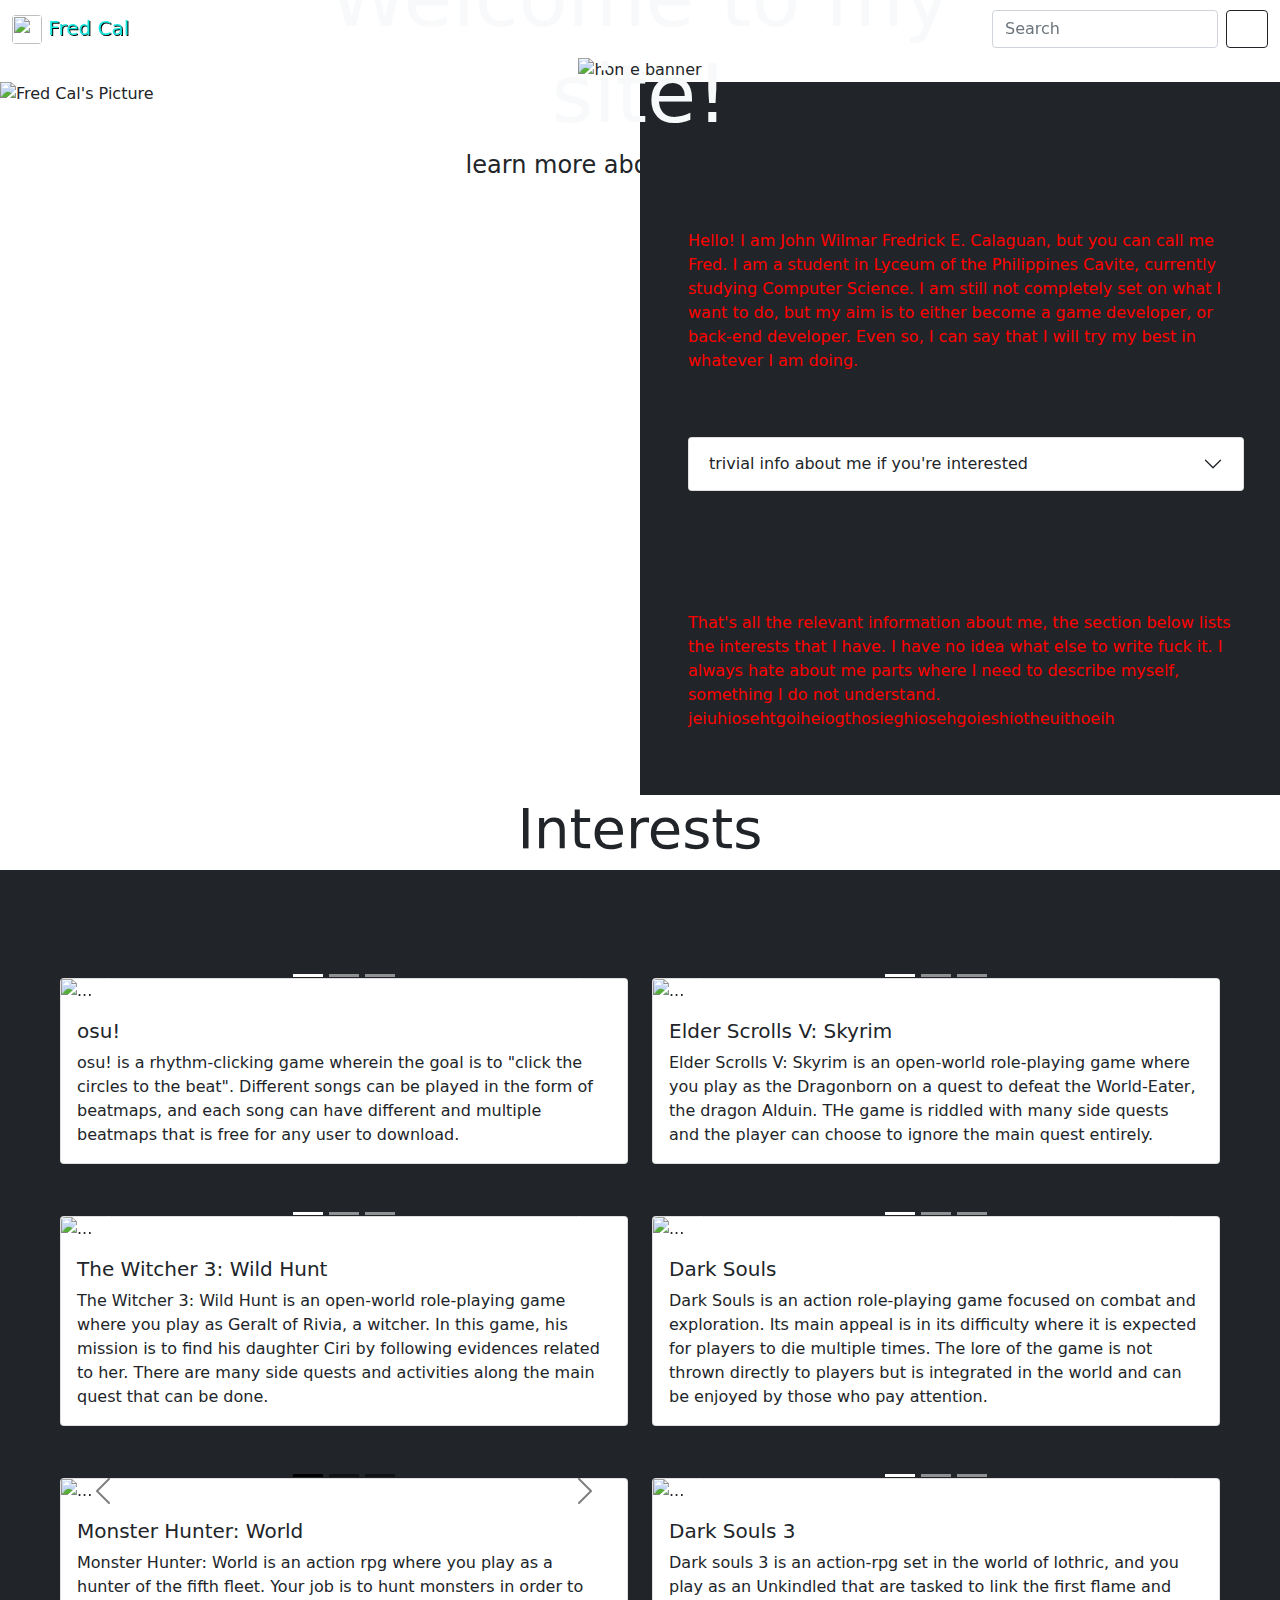
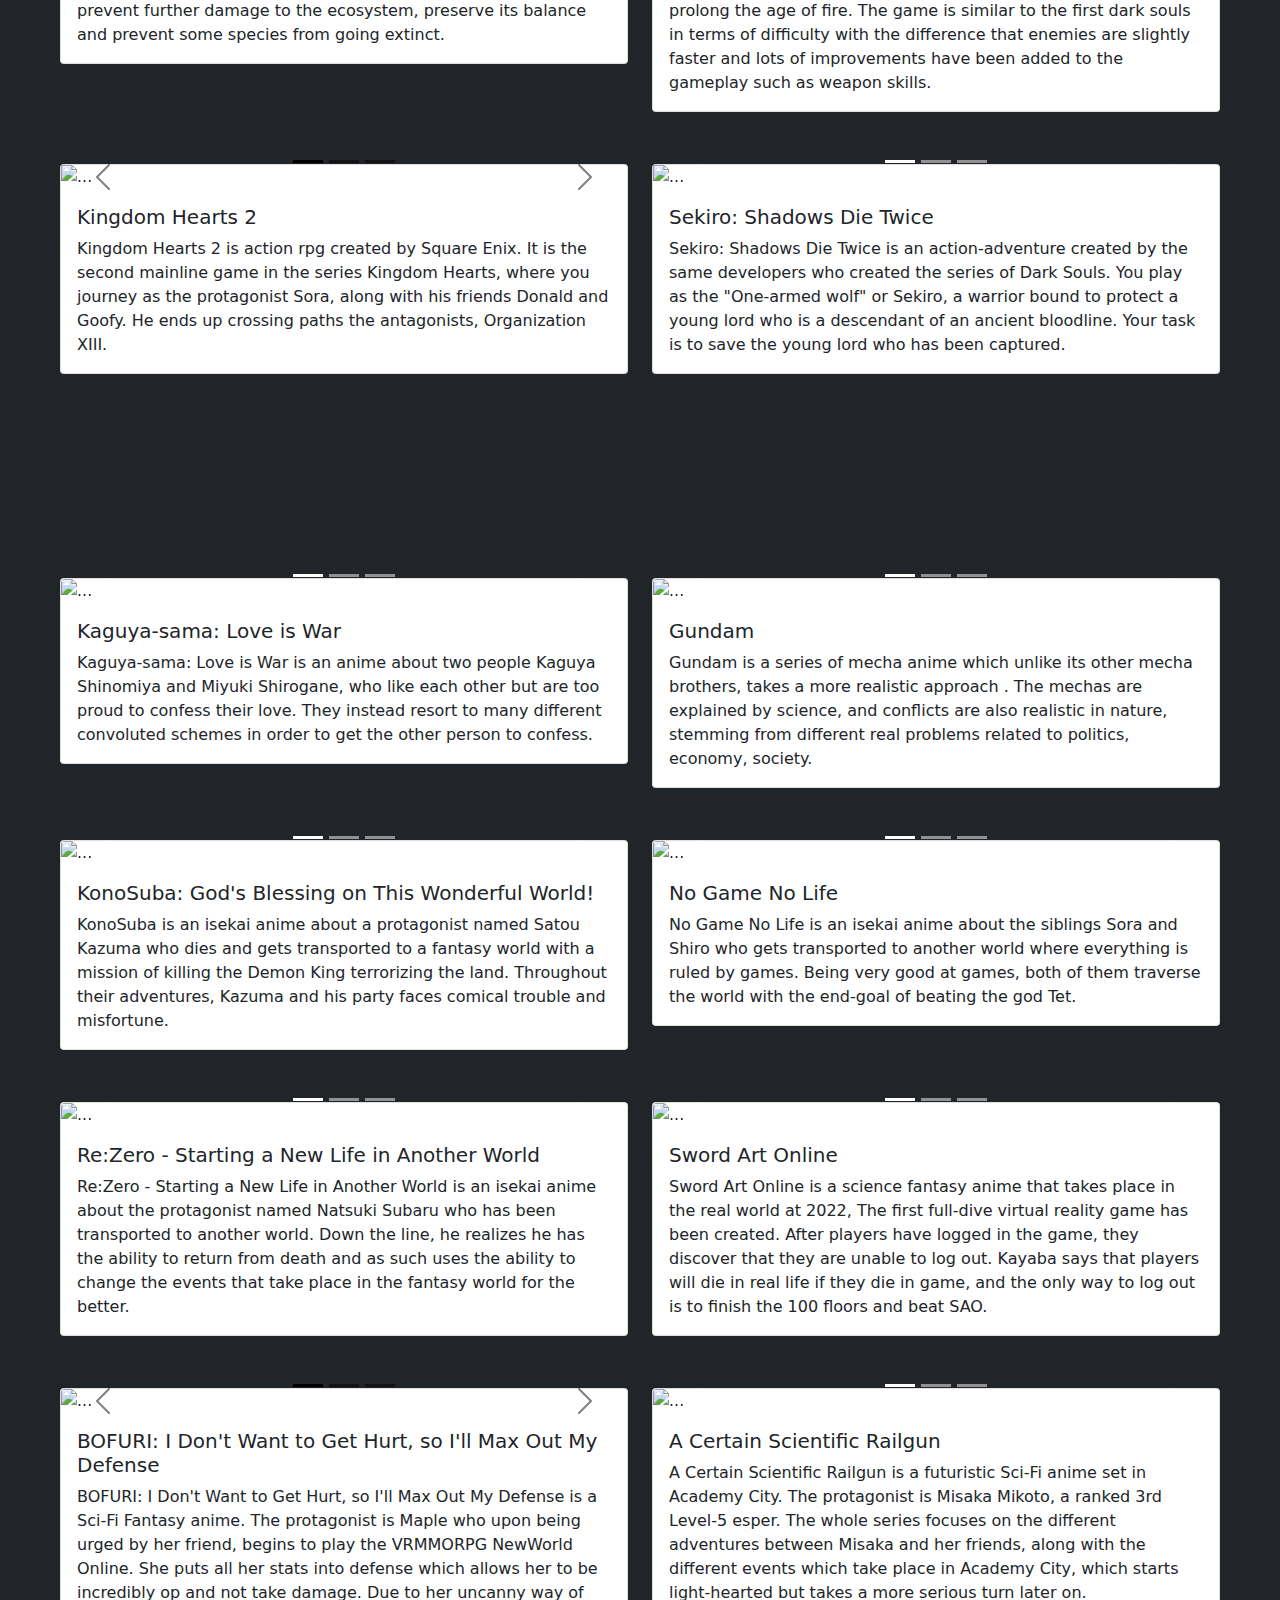
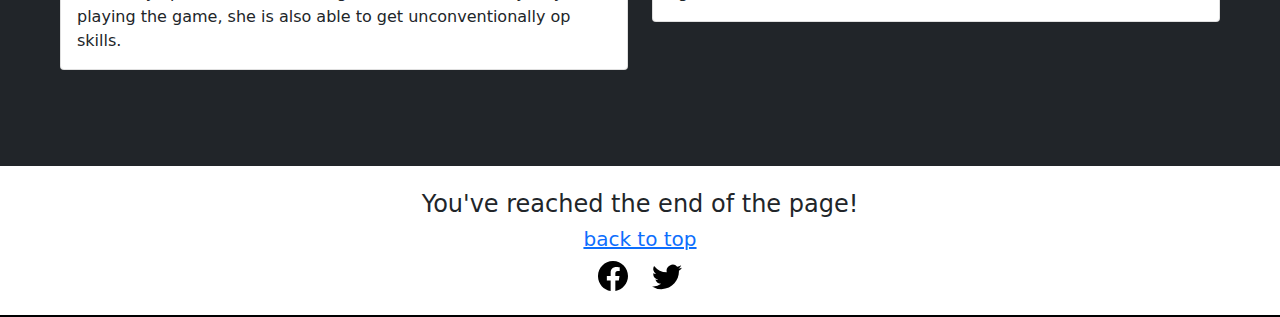
==== index.html @ 0b7a2f29 "Add files via upload" ====
<!DOCTYPE html>
<html>
	<head>
		<title>Fred Cal - My Site</title>
		<link rel="icon" href="icon/logo.png">
		
		<meta charset="UTF-8">
		<meta name="author" content="John Wilmar Fredrick E. Calaguan">
		<meta name="description" content="Fred Cal is a 2nd year student currently studying Computer Science at Lyceum of the Philippines University
		Cavite. Take a look at his website to learn more about him.">
		<meta name="viewport" content="width=device-width, initial-scale=1.0">
		<meta name="keywords" content="Fred Cal, Fred Cal LPU, Fred Cal Computer Science, Fred Cal CS, 
			Fred Cal Web Development, Fred Cal UI/UX Design, Fred Cal Website, Fred Cal Site, Fred Cal Portfolio, 
			Fred Cal Portfolio Site, Fred Cal Portfolio Website, Fred Cal ITEN01C, Fred Cal Introduction to Human Computer Interaction, 
			Fredrick Calaguan, Fredrick Calaguan LPU, Fredrick Calaguan Computer Science, Fredrick Calaguan CS, 
			Fredrick Calaguan UI/UX Design, Fredrick Calaguan Website, Fredrick Calaguan Site, Fredrick Calaguan Portfolio, 
			Fredrick Calaguan Portfolio Site, Fredrick Calaguan Portfolio Website,Fredrick Calaguan ITEN01C, 
			Fredrick Calaguan Introduction to Human Computer Interaction, Fred Cal Portfolio Project, Fredrick Calaguan Portfolio Project,
			Fred, Fred LPU, Fred Computer Science, Fred CS, Fred Web Development, Fred UI/UX Design, Fred Website, Fred Site, Fred Portfolio, 
			Fred Portfolio Site, Fred Portfolio Website, Fred ITEN01C, Fred Introductio to Human Computer Interaction">
		
		<link rel="stylesheet" href="bootstrap/css/bootstrap.css">
		<link rel="stylesheet" href="css/style.css"/>
		<script src="bootstrap/jquery-3.6.0.min.js"></script>
		<script src="bootstrap/js/bootstrap.bundle.js"></script>
		
		<script>
			$(document).on('click', 'a[href^="#"]', function (event) {
				event.preventDefault();

				$('html, body').animate({
					scrollTop: $($.attr(this, 'href')).offset().top - 100
				}, 100);
			});
		</script>
		
	</head>
	<body class="txt-light mytxt mybg">
		<a id="home"></a>
		 <nav id="navbar "class="navbar navbar-expand-lg sticky-top navbar-dark myNav">
			<div class="container-fluid">
				<a class="navbar-brand" href="index.html" style="color: #17e7df; text-shadow: 1px 1px black;">
					<img src="icon/logo.png" width="30" height="29" class="d-inline-block border-2 align-text-center rounded">
					Fred Cal
				</a>
				<button class="navbar-toggler" type="button" data-bs-toggle="collapse" data-bs-target="#navbarNav" aria-controls="navbarNav" aria-expanded="false" aria-label="Toggle navigation">
					<span class="navbar-toggler-icon"></span>
				</button>
				<div class="collapse navbar-collapse" id="navbarNav">
					<ul class="navbar-nav">
						<li class="nav-item">
							<a class="nav-link" href="#home">Home</a>
						</li>
						<li class="nav-item">
							<a class="nav-link" href="#about-me">About Me</a>
						</li>
						<li class="nav-item">
							<a class="nav-link" href="#interests">Interests</a>
						</li>
						<li class="nav-item">
							<a class="nav-link" href="form.html">Feedback</a>
						</li>
					</ul>
				</div>
				<form class="d-flex">
					<input class="form-control me-2 mytxtbox" type="search" placeholder="Search" aria-label="Search">
					<button class="btn btn-outline-dark mybtn" type="submit">
						<svg xmlns="http://www.w3.org/2000/svg" width="16" height="16" fill="white" class="bi bi-search" viewBox="0 0 16 16">
							<path d="M11.742 10.344a6.5 6.5 0 1 0-1.397 1.398h-.001c.03.04.062.078.098.115l3.85 3.85a1 1 0 0 0 1.415-1.414l-3.85-3.85a1.007 1.007 0 0 0-.115-.1zM12 6.5a5.5 5.5 0 1 1-11 0 5.5 5.5 0 0 1 11 0z"/>
						</svg>
					</button>
				</form>
			</div>
		</nav>
		<div class="container-fluid px-0 mybg">
			<div class="row text-center">
				<div class="col-12 position-relative">
					<img src="images/home-banner.jpg" class="img-fluid" alt="home banner">
					<div class="position-absolute top-50 start-50 translate-middle">
						<h1 class="display-1 text-light">Welcome to my <span class="spnStyle">site!</span></h1>
						<h4 class="txtSubtitle">learn more about yours truly.</span></h1>
					</div>
				</div>
			</div>
		</div>
		<div class="container-fluid px-0 mybg">
			<div class="row">
				<div class="col-6 pe-0">
					<img src="images/Fred-Portrait.jpg" class="img-fluid" alt="Fred Cal's Picture">
				</div>
				<div class="col-6 bg-dark">
					<div class="row">
						<div class="col-12 mybg">
							<h1 class="display-4 text-center scroll" id="about-me">About <span class="spnStyle">Me<span></h1>
						</div>
						<div class="col-12 p-5 mt-4">
							<p class="subtxt txt-justify" style="color: red;"">Hello! I am John Wilmar Fredrick E. Calaguan, but you can call me Fred. I am a student in Lyceum of the Philippines Cavite, 
								currently studying Computer Science. I am still not completely set on what I want to do, but my aim is to either become a game developer, or back-end
								developer. Even so, I can say that I will try my best in whatever I am doing.
							</p>
						</div>
						<div class="col-12 px-5 pb-5">
							<div class="accordion position-relative" id="accordionInfo">
								<div class="accordion-item myAcc">
									<h2 class="accordion-header" id="head">
										<button class="accordion-button collapsed myAccButton mybg" type="button" data-bs-toggle="collapse" data-bs-target="#collapse" aria-expanded="false" aria-controls="collapse">
											trivial info about me if you're interested
										</button>
									</h2>
									<div id="collapse" class="accordion-collapse collapse" aria-labelledby="head" data-bs-parent="#accordionInfo">
										<div class="accordion-body">
											<div class="row">
												<div class="col-6">
													<p>
													Age: 19<br>
													Birthday: April 22, 2002<br>
													Zodiac sign: Taurus<br>
													Blood type: AB<br>
													Mother: Marites E. Calaguan<br>
													Father: Wilfredo O. Calaguan<br>
													</p>
												</div>
												<div class="col-6">
													<p>
													Favorite food: Fried Rice<br>
													Favorite color: Black<br>
													Likes: gaming, eating, money<br>
													Dislikes: work<br>
													</p>
												</div>
											</div>
										</div>
									</div>
								</div>
							</div>
						</div>
						<div class="col-12 p-5 mt-4">
							<p class="subtxt txt-justify" style="color: red;">That's all the relevant information about me, the section below lists the interests that I have. I have no idea what else to write fuck it. I always hate about me parts where I need to describe myself, something I do not understand. jeiuhiosehtgoiheiogthosieghiosehgoieshiotheuithoeih
							</p>
						</div>
					</div>
				</div>
			</div>
			
		</div>	
		<div class="container-fluid mybg">
			<div class="row p-0">
				<div class="col">
					<h1 class="display-4 text-center spnStyle scroll mybg" id="interests">Interests</h1>
				</div>
			</div>
			<div class="row bg-dark p-5">
				<h1 class="display-7 spnStyle">Favorite Games:</h1>
				<div class="col-md-6 mb-5 mt-1">
					<div class="card myCardSize">
						<div id="carouselOsu" class="carousel slide" data-bs-ride="true" data-bs-interval="7000">
							<div class="carousel-indicators">
								<button type="button" data-bs-target="#carouselOsu" data-bs-slide-to="0" class="active" aria-current="true" aria-label="Slide 1"></button>
								<button type="button" data-bs-target="#carouselOsu" data-bs-slide-to="1" aria-label="Slide 2"></button>
								<button type="button" data-bs-target="#carouselOsu" data-bs-slide-to="2" aria-label="Slide 3"></button>
							</div>
							<div class="carousel-inner">
								<div class="carousel-item active">
									<img src="images/games/osu1.jpg" class="d-block w-100" alt="...">
								</div>
								<div class="carousel-item">
									<img src="images/games/osu2.jpg" class="d-block w-100" alt="...">
								</div>
								<div class="carousel-item">
									<img src="images/games/osu3.jpg" class="d-block w-100" alt="...">
								</div>
							</div>
							<button class="carousel-control-prev" type="button" data-bs-target="#carouselOsu" data-bs-slide="prev">
								<span class="carousel-control-prev-icon" aria-hidden="true"></span>
								<span class="visually-hidden">Previous</span>
							</button>
							<button class="carousel-control-next" type="button" data-bs-target="#carouselOsu" data-bs-slide="next">
								<span class="carousel-control-next-icon" aria-hidden="true"></span>
								<span class="visually-hidden">Next</span>
							</button>
						</div>
						<div class="card-body">
							<h5 class="card-title myColorText">osu!</h5>
							<p class="card-text">osu! is a rhythm-clicking game wherein the goal is to "click the circles to the beat". Different songs can be played in the form of beatmaps, and each song can have different and multiple beatmaps that is free for any user to download.</p>
						</div>
					</div>
				</div>
				<div class="col-md-6 mb-5 mt-1">
					<div class="card myCardSize">
						<div id="carouselSkyrim" class="carousel slide card-img-top" data-bs-ride="true" data-bs-interval="7000">
							<div class="carousel-indicators">
								<button type="button" data-bs-target="#carouselSkyrim" data-bs-slide-to="0" class="active" aria-current="true" aria-label="Slide 1"></button>
								<button type="button" data-bs-target="#carouselSkyrim" data-bs-slide-to="1" aria-label="Slide 2"></button>
								<button type="button" data-bs-target="#carouselSkyrim" data-bs-slide-to="2" aria-label="Slide 3"></button>
							</div>
							<div class="carousel-inner">
								<div class="carousel-item active">
									<img src="images/games/skyrim1.png" class="d-block w-100 rounded" alt="...">
								</div>
								<div class="carousel-item">
									<img src="images/games/skyrim2.png" class="d-block w-100 rounded" alt="...">
								</div>
								<div class="carousel-item">
									<img src="images/games/skyrim3.png" class="d-block w-100 rounded" alt="...">
								</div>
							</div>
							<button class="carousel-control-prev" type="button" data-bs-target="#carouselSkyrim" data-bs-slide="prev">
								<span class="carousel-control-prev-icon" aria-hidden="true"></span>
								<span class="visually-hidden">Previous</span>
							</button>
							<button class="carousel-control-next" type="button" data-bs-target="#carouselSkyrim" data-bs-slide="next">
								<span class="carousel-control-next-icon" aria-hidden="true"></span>
								<span class="visually-hidden">Next</span>
							</button>
						</div>
						<div class="card-body">
							<h5 class="card-title myColorText">Elder Scrolls V: Skyrim</h5>
							<p class="card-text">Elder Scrolls V: Skyrim is an open-world role-playing game where you play as the Dragonborn on a quest to defeat the World-Eater, the dragon Alduin. THe game is riddled with many side quests and the player can choose to ignore the main quest entirely.</p>
						</div>
					</div>
				</div>
				<div class="col-md-6 mb-5 mt-1">
					<div class="card myCardSize">
						<div id="carouselWitcher" class="carousel slide card-img-top" data-bs-ride="true" data-bs-interval="7000">
							<div class="carousel-indicators">
								<button type="button" data-bs-target="#carouselWitcher" data-bs-slide-to="0" class="active" aria-current="true" aria-label="Slide 1"></button>
								<button type="button" data-bs-target="#carouselWitcher" data-bs-slide-to="1" aria-label="Slide 2"></button>
								<button type="button" data-bs-target="#carouselWitcher" data-bs-slide-to="2" aria-label="Slide 3"></button>
							</div>
							<div class="carousel-inner">
								<div class="carousel-item active">
									<img src="images/games/witcher3a.png" class="d-block w-100 rounded" alt="...">
								</div>
								<div class="carousel-item">
									<img src="images/games/witcher3b.jpg" class="d-block w-100 rounded" alt="...">
								</div>
								<div class="carousel-item">
									<img src="images/games/witcher3c.jpg" class="d-block w-100 rounded" alt="...">
								</div>
							</div>
							<button class="carousel-control-prev" type="button" data-bs-target="#carouselWitcher" data-bs-slide="prev">
								<span class="carousel-control-prev-icon" aria-hidden="true"></span>
								<span class="visually-hidden">Previous</span>
							</button>
							<button class="carousel-control-next" type="button" data-bs-target="#carouselWitcher" data-bs-slide="next">
								<span class="carousel-control-next-icon" aria-hidden="true"></span>
								<span class="visually-hidden">Next</span>
							</button>
						</div>
						<div class="card-body">
							<h5 class="card-title myColorText">The Witcher 3: Wild Hunt</h5>
							<p class="card-text">The Witcher 3: Wild Hunt is an open-world role-playing game where you play as Geralt of Rivia, a witcher. In this game, his mission is to find his daughter Ciri by following evidences related to her. There are many side quests and activities along the main quest that can be done.</p>
						</div>
					</div>
				</div>
				<div class="col-md-6 mb-5 mt-1">
					<div class="card myCardSize">
						<div id="carouselSouls" class="carousel slide card-img-top" data-bs-ride="true" data-bs-interval="7000">
							<div class="carousel-indicators">
								<button type="button" data-bs-target="#carouselSouls" data-bs-slide-to="0" class="active" aria-current="true" aria-label="Slide 1"></button>
								<button type="button" data-bs-target="#carouselSouls" data-bs-slide-to="1" aria-label="Slide 2"></button>
								<button type="button" data-bs-target="#carouselSouls" data-bs-slide-to="2" aria-label="Slide 3"></button>
							</div>
							<div class="carousel-inner">
								<div class="carousel-item active">
									<img src="images/games/souls1.jpg" class="d-block w-100 rounded" alt="...">
								</div>
								<div class="carousel-item">
									<img src="images/games/souls2.jpg" class="d-block w-100 rounded" alt="...">
								</div>
								<div class="carousel-item">
									<img src="images/games/souls3.jpg" class="d-block w-100 rounded" alt="...">
								</div>
							</div>
							<button class="carousel-control-prev" type="button" data-bs-target="#carouselSouls" data-bs-slide="prev">
								<span class="carousel-control-prev-icon" aria-hidden="true"></span>
								<span class="visually-hidden">Previous</span>
							</button>
							<button class="carousel-control-next" type="button" data-bs-target="#carouselSouls" data-bs-slide="next">
								<span class="carousel-control-next-icon" aria-hidden="true"></span>
								<span class="visually-hidden">Next</span>
							</button>
						</div>
						<div class="card-body">
							<h5 class="card-title myColorText">Dark Souls</h5>
							<p class="card-text">Dark Souls is an action role-playing game focused on combat and exploration. Its main appeal is in its difficulty where it is expected for players to die multiple times. The lore of the game is not thrown directly to players but is integrated in the world and can be enjoyed by those who pay attention.</p>
						</div>
					</div>
				</div>
				<div class="col-md-6 mb-5 mt-1">
					<div class="card myCardSize">
						<div id="carouselmhw" class="carousel carousel-dark slide card-img-top" data-bs-ride="true" data-bs-interval="7000">
							<div class="carousel-indicators">
								<button type="button" data-bs-target="#carouselmhw" data-bs-slide-to="0" class="active" aria-current="true" aria-label="Slide 1"></button>
								<button type="button" data-bs-target="#carouselmhw" data-bs-slide-to="1" aria-label="Slide 2"></button>
								<button type="button" data-bs-target="#carouselmhw" data-bs-slide-to="2" aria-label="Slide 3"></button>
							</div>
							<div class="carousel-inner">
								<div class="carousel-item active">
									<img src="images/games/mhw1.jpg" class="d-block w-100" alt="...">
								</div>
								<div class="carousel-item">
									<img src="images/games/mhw2.jpg" class="d-block w-100" alt="...">
								</div>
								<div class="carousel-item">
									<img src="images/games/mhw3.jpg" class="d-block w-100" alt="...">
								</div>
							</div>
							<button class="carousel-control-prev" type="button" data-bs-target="#carouselmhw" data-bs-slide="prev">
								<span class="carousel-control-prev-icon" aria-hidden="true"></span>
								<span class="visually-hidden">Previous</span>
							</button>
							<button class="carousel-control-next" type="button" data-bs-target="#carouselmhw" data-bs-slide="next">
								<span class="carousel-control-next-icon" aria-hidden="true"></span>
								<span class="visually-hidden">Next</span>
							</button>
						</div>
						<div class="card-body">
							<h5 class="card-title myColorText">Monster Hunter: World</h5>
							<p class="card-text">Monster Hunter: World is an action rpg where you play as a hunter of the fifth fleet. Your job is to hunt monsters in order to prevent further damage to the ecosystem, preserve its balance and prevent some species from going extinct.</p>
						</div>
					</div>
				</div>
				<div class="col-md-6 mb-5 mt-1">
					<div class="card myCardSize">
						<div id="carouselds3" class="carousel slide card-img-top" data-bs-ride="true" data-bs-interval="7000">
							<div class="carousel-indicators">
								<button type="button" data-bs-target="#carouselds3" data-bs-slide-to="0" class="active" aria-current="true" aria-label="Slide 1"></button>
								<button type="button" data-bs-target="#carouselds3" data-bs-slide-to="1" aria-label="Slide 2"></button>
								<button type="button" data-bs-target="#carouselds3" data-bs-slide-to="2" aria-label="Slide 3"></button>
							</div>
							<div class="carousel-inner">
								<div class="carousel-item active">
									<img src="images/games/ds3a.jpg" class="d-block w-100" alt="...">
								</div>
								<div class="carousel-item">
									<img src="images/games/ds3b.jpg" class="d-block w-100" alt="...">
								</div>
								<div class="carousel-item">
									<img src="images/games/ds3c.png" class="d-block w-100" alt="...">
								</div>
							</div>
							<button class="carousel-control-prev" type="button" data-bs-target="#carouselds3" data-bs-slide="prev">
								<span class="carousel-control-prev-icon" aria-hidden="true"></span>
								<span class="visually-hidden">Previous</span>
							</button>
							<button class="carousel-control-next" type="button" data-bs-target="#carouselds3" data-bs-slide="next">
								<span class="carousel-control-next-icon" aria-hidden="true"></span>
								<span class="visually-hidden">Next</span>
							</button>
						</div>
						<div class="card-body">
							<h5 class="card-title myColorText">Dark Souls 3</h5>
							<p class="card-text">Dark souls 3 is an action-rpg set in the world of lothric, and you play as an Unkindled that are tasked to link the first flame and prolong the age of fire. The game is similar to the first dark souls in terms of difficulty with the difference that enemies are slightly faster and lots of improvements have been added to the gameplay such as weapon skills.</p>
						</div>
					</div>
				</div>
				<div class="col-md-6 mb-5 mt-1">
					<div class="card myCardSize">
						<div id="carouselkh2" class="carousel carousel-dark slide card-img-top" data-bs-ride="true" data-bs-interval="7000">
							<div class="carousel-indicators">
								<button type="button" data-bs-target="#carouselkh2" data-bs-slide-to="0" class="active" aria-current="true" aria-label="Slide 1"></button>
								<button type="button" data-bs-target="#carouselkh2" data-bs-slide-to="1" aria-label="Slide 2"></button>
								<button type="button" data-bs-target="#carouselkh2" data-bs-slide-to="2" aria-label="Slide 3"></button>
							</div>
							<div class="carousel-inner">
								<div class="carousel-item active">
									<img src="images/games/kh2a.jpg" class="d-block w-100" alt="...">
								</div>
								<div class="carousel-item">
									<img src="images/games/kh2b.jpg" class="d-block w-100" alt="...">
								</div>
								<div class="carousel-item">
									<img src="images/games/kh2c.jpg" class="d-block w-100" alt="...">
								</div>
							</div>
							<button class="carousel-control-prev" type="button" data-bs-target="#carouselkh2" data-bs-slide="prev">
								<span class="carousel-control-prev-icon" aria-hidden="true"></span>
								<span class="visually-hidden">Previous</span>
							</button>
							<button class="carousel-control-next" type="button" data-bs-target="#carouselkh2" data-bs-slide="next">
								<span class="carousel-control-next-icon" aria-hidden="true"></span>
								<span class="visually-hidden">Next</span>
							</button>
						</div>
						<div class="card-body">
							<h5 class="card-title myColorText">Kingdom Hearts 2</h5>
							<p class="card-text">Kingdom Hearts 2 is action rpg created by Square Enix. It is the second mainline game in the series Kingdom Hearts, where you journey as the protagonist Sora, along with his friends Donald and Goofy. He ends up crossing paths the antagonists, Organization XIII.</p>
						</div>
					</div>
				</div>
				<div class="col-md-6 mb-5 mt-1">
					<div class="card myCardSize">
						<div id="carouselsekiro" class="carousel slide card-img-top" data-bs-ride="true" data-bs-interval="7000">
							<div class="carousel-indicators">
								<button type="button" data-bs-target="#carouselsekiro" data-bs-slide-to="0" class="active" aria-current="true" aria-label="Slide 1"></button>
								<button type="button" data-bs-target="#carouselsekiro" data-bs-slide-to="1" aria-label="Slide 2"></button>
								<button type="button" data-bs-target="#carouselsekiro" data-bs-slide-to="2" aria-label="Slide 3"></button>
							</div>
							<div class="carousel-inner">
								<div class="carousel-item active">
									<img src="images/games/sekiro1.jpg" class="d-block w-100" alt="...">
								</div>
								<div class="carousel-item">
									<img src="images/games/sekiro2.jpg" class="d-block w-100" alt="...">
								</div>
								<div class="carousel-item">
									<img src="images/games/sekiro3.jpg" class="d-block w-100" alt="...">
								</div>
							</div>
							<button class="carousel-control-prev" type="button" data-bs-target="#carouselsekiro" data-bs-slide="prev">
								<span class="carousel-control-prev-icon" aria-hidden="true"></span>
								<span class="visually-hidden">Previous</span>
							</button>
							<button class="carousel-control-next" type="button" data-bs-target="#carouselsekiro" data-bs-slide="next">
								<span class="carousel-control-next-icon" aria-hidden="true"></span>
								<span class="visually-hidden">Next</span>
							</button>
						</div>
						<div class="card-body">
							<h5 class="card-title myColorText">Sekiro: Shadows Die Twice</h5>
							<p class="card-text">Sekiro: Shadows Die Twice is an action-adventure created by the same developers who created the series of Dark Souls. You play as the "One-armed wolf" or Sekiro, a warrior bound to protect a young lord who is a descendant of an ancient bloodline. Your task is to save the young lord who has been captured.</p>
						</div>
					</div>
				</div>
			</div>
			
			<div class="row bg-dark p-5">
				<h1 class="display-7 spnStyle">Favorite Anime:</h1>
				<div class="col-md-6 mb-5 mt-1">
					<div class="card myCardSize">
						<div id="carouselKaguya" class="carousel slide card-img-top" data-bs-ride="true" data-bs-interval="7000">
							<div class="carousel-indicators">
								<button type="button" data-bs-target="#carouselKaguya" data-bs-slide-to="0" class="active" aria-current="true" aria-label="Slide 1"></button>
								<button type="button" data-bs-target="#carouselKaguya" data-bs-slide-to="1" aria-label="Slide 2"></button>
								<button type="button" data-bs-target="#carouselKaguya" data-bs-slide-to="2" aria-label="Slide 3"></button>
							</div>
							<div class="carousel-inner">
								<div class="carousel-item active">
									<img src="images/anime/kaguya1.5.png" class="d-block w-100 rounded" alt="...">
								</div>
								<div class="carousel-item">
									<img src="images/anime/kaguya2.png" class="d-block w-100 rounded" alt="...">
								</div>
								<div class="carousel-item">
									<img src="images/anime/kaguya3.png" class="d-block w-100 rounded" alt="...">
								</div>
							</div>
							<button class="carousel-control-prev" type="button" data-bs-target="#carouselKaguya" data-bs-slide="prev">
								<span class="carousel-control-prev-icon" aria-hidden="true"></span>
								<span class="visually-hidden">Previous</span>
							</button>
							<button class="carousel-control-next" type="button" data-bs-target="#carouselKaguya" data-bs-slide="next">
								<span class="carousel-control-next-icon" aria-hidden="true"></span>
								<span class="visually-hidden">Next</span>
							</button>
						</div>
						<div class="card-body">
							<h5 class="card-title myColorText">Kaguya-sama: Love is War</h5>
							<p class="card-text">Kaguya-sama: Love is War is an anime about two people Kaguya Shinomiya and Miyuki Shirogane, who like each other but are too proud to confess their love. They instead resort to many different convoluted schemes in order to get the other person to confess.</p>
						</div>
					</div>
				</div>
				<div class="col-md-6 mb-5 mt-1">
					<div class="card myCardSize">
						<div id="carouselGundam" class="carousel slide card-img-top" data-bs-ride="true" data-bs-interval="7000">
							<div class="carousel-indicators">
								<button type="button" data-bs-target="#carouselGundam" data-bs-slide-to="0" class="active" aria-current="true" aria-label="Slide 1"></button>
								<button type="button" data-bs-target="#carouselGundam" data-bs-slide-to="1" aria-label="Slide 2"></button>
								<button type="button" data-bs-target="#carouselGundam" data-bs-slide-to="2" aria-label="Slide 3"></button>
							</div>
							<div class="carousel-inner">
								<div class="carousel-item active">
									<img src="images/anime/gundam1.jpg" class="d-block w-100 rounded" alt="...">
								</div>
								<div class="carousel-item">
									<img src="images/anime/gundam2.jpg" class="d-block w-100 rounded" alt="...">
								</div>
								<div class="carousel-item">
									<img src="images/anime/gundam3.jpg" class="d-block w-100 rounded" alt="...">
								</div>
							</div>
							<button class="carousel-control-prev" type="button" data-bs-target="#carouselGundam" data-bs-slide="prev">
								<span class="carousel-control-prev-icon" aria-hidden="true"></span>
								<span class="visually-hidden">Previous</span>
							</button>
							<button class="carousel-control-next" type="button" data-bs-target="#carouselGundam" data-bs-slide="next">
								<span class="carousel-control-next-icon" aria-hidden="true"></span>
								<span class="visually-hidden">Next</span>
							</button>
						</div>
						<div class="card-body">
							<h5 class="card-title myColorText">Gundam</h5>
							<p class="card-text">Gundam is a series of mecha anime which unlike its other mecha brothers, takes a more realistic approach . The mechas are explained by science, and conflicts are also realistic in nature, stemming from different real problems related to politics, economy, society.</p>
						</div>
					</div>
				</div>
				<div class="col-md-6 mb-5 mt-1">
					<div class="card myCardSize">
						<div id="carouselKonosuba" class="carousel slide card-img-top" data-bs-ride="true" data-bs-interval="7000">
							<div class="carousel-indicators">
								<button type="button" data-bs-target="#carouselKonosuba" data-bs-slide-to="0" class="active" aria-current="true" aria-label="Slide 1"></button>
								<button type="button" data-bs-target="#carouselKonosuba" data-bs-slide-to="1" aria-label="Slide 2"></button>
								<button type="button" data-bs-target="#carouselKonosuba" data-bs-slide-to="2" aria-label="Slide 3"></button>
							</div>
							<div class="carousel-inner">
								<div class="carousel-item active">
									<img src="images/anime/konosuba1.jpg" class="d-block w-100 rounded" alt="...">
								</div>
								<div class="carousel-item">
									<img src="images/anime/konosuba2.jpg" class="d-block w-100 rounded" alt="...">
								</div>
								<div class="carousel-item">
									<img src="images/anime/konosuba3.jpg" class="d-block w-100 rounded" alt="...">
								</div>
							</div>
							<button class="carousel-control-prev" type="button" data-bs-target="#carouselKonosuba" data-bs-slide="prev">
								<span class="carousel-control-prev-icon" aria-hidden="true"></span>
								<span class="visually-hidden">Previous</span>
							</button>
							<button class="carousel-control-next" type="button" data-bs-target="#carouselKonosuba" data-bs-slide="next">
								<span class="carousel-control-next-icon" aria-hidden="true"></span>
								<span class="visually-hidden">Next</span>
							</button>
						</div>
						<div class="card-body">
							<h5 class="card-title myColorText">KonoSuba: God's Blessing on This Wonderful World!</h5>
							<p class="card-text">KonoSuba is an isekai anime about a protagonist named Satou Kazuma who dies and gets transported to a fantasy world with a mission of killing the Demon King terrorizing the land. Throughout their adventures, Kazuma and his party faces comical trouble and misfortune.</p>
						</div>
					</div>
				</div>
				<div class="col-md-6 mb-5 mt-1">
					<div class="card myCardSize">
						<div id="carouselngnl" class="carousel slide card-img-top" data-bs-ride="true" data-bs-interval="7000">
							<div class="carousel-indicators">
								<button type="button" data-bs-target="#carouselngnl" data-bs-slide-to="0" class="active" aria-current="true" aria-label="Slide 1"></button>
								<button type="button" data-bs-target="#carouselngnl" data-bs-slide-to="1" aria-label="Slide 2"></button>
								<button type="button" data-bs-target="#carouselngnl" data-bs-slide-to="2" aria-label="Slide 3"></button>
							</div>
							<div class="carousel-inner">
								<div class="carousel-item active">
									<img src="images/anime/ngnl1.jpg" class="d-block w-100 rounded" alt="...">
								</div>
								<div class="carousel-item">
									<img src="images/anime/ngnl2.jpg" class="d-block w-100 rounded" alt="...">
								</div>
								<div class="carousel-item">
									<img src="images/anime/ngnl3.png" class="d-block w-100 rounded" alt="...">
								</div>
							</div>
							<button class="carousel-control-prev" type="button" data-bs-target="#carouselngnl" data-bs-slide="prev">
								<span class="carousel-control-prev-icon" aria-hidden="true"></span>
								<span class="visually-hidden">Previous</span>
							</button>
							<button class="carousel-control-next" type="button" data-bs-target="#carouselngnl" data-bs-slide="next">
								<span class="carousel-control-next-icon" aria-hidden="true"></span>
								<span class="visually-hidden">Next</span>
							</button>
						</div>
						<div class="card-body">
							<h5 class="card-title myColorText">No Game No Life</h5>
							<p class="card-text">No Game No Life is an isekai anime about the siblings Sora and Shiro who gets transported to another world where everything is ruled by games. Being very good at games, both of them traverse the world with the end-goal of beating the god Tet.</p>
						</div>
					</div>
				</div>
				<div class="col-md-6 mb-5 mt-1">
					<div class="card myCardSize">
						<div id="carouselrezero" class="carousel slide card-img-top" data-bs-ride="true" data-bs-interval="7000">
							<div class="carousel-indicators">
								<button type="button" data-bs-target="#carouselrezero" data-bs-slide-to="0" class="active" aria-current="true" aria-label="Slide 1"></button>
								<button type="button" data-bs-target="#carouselrezero" data-bs-slide-to="1" aria-label="Slide 2"></button>
								<button type="button" data-bs-target="#carouselrezero" data-bs-slide-to="2" aria-label="Slide 3"></button>
							</div>
							<div class="carousel-inner">
								<div class="carousel-item active">
									<img src="images/anime/rezero1.jpg" class="d-block w-100 rounded" alt="...">
								</div>
								<div class="carousel-item">
									<img src="images/anime/rezero2.jpg" class="d-block w-100 rounded" alt="...">
								</div>
								<div class="carousel-item">
									<img src="images/anime/rezero3.jpg" class="d-block w-100 rounded" alt="...">
								</div>
							</div>
							<button class="carousel-control-prev" type="button" data-bs-target="#carouselrezero" data-bs-slide="prev">
								<span class="carousel-control-prev-icon" aria-hidden="true"></span>
								<span class="visually-hidden">Previous</span>
							</button>
							<button class="carousel-control-next" type="button" data-bs-target="#carouselrezero" data-bs-slide="next">
								<span class="carousel-control-next-icon" aria-hidden="true"></span>
								<span class="visually-hidden">Next</span>
							</button>
						</div>
						<div class="card-body">
							<h5 class="card-title myColorText">Re:Zero - Starting a New Life in Another World</h5>
							<p class="card-text">Re:Zero - Starting a New Life in Another World is an isekai anime about the protagonist named Natsuki Subaru who has been transported to another world. Down the line, he realizes he has the ability to return from death and as such uses the ability to change the events that take place in the fantasy world for the better.</p>
						</div>
					</div>
				</div>
				<div class="col-md-6 mb-5 mt-1">
					<div class="card myCardSize">
						<div id="carouselsao" class="carousel slide card-img-top" data-bs-ride="true" data-bs-interval="7000">
							<div class="carousel-indicators">
								<button type="button" data-bs-target="#carouselsao" data-bs-slide-to="0" class="active" aria-current="true" aria-label="Slide 1"></button>
								<button type="button" data-bs-target="#carouselsao" data-bs-slide-to="1" aria-label="Slide 2"></button>
								<button type="button" data-bs-target="#carouselsao" data-bs-slide-to="2" aria-label="Slide 3"></button>
							</div>
							<div class="carousel-inner">
								<div class="carousel-item active">
									<img src="images/anime/sao1.jpg" class="d-block w-100 rounded" alt="...">
								</div>
								<div class="carousel-item">
									<img src="images/anime/sao2.jpg" class="d-block w-100 rounded" alt="...">
								</div>
								<div class="carousel-item">
									<img src="images/anime/sao3.jpg" class="d-block w-100 rounded" alt="...">
								</div>
							</div>
							<button class="carousel-control-prev" type="button" data-bs-target="#carouselsao" data-bs-slide="prev">
								<span class="carousel-control-prev-icon" aria-hidden="true"></span>
								<span class="visually-hidden">Previous</span>
							</button>
							<button class="carousel-control-next" type="button" data-bs-target="#carouselsao" data-bs-slide="next">
								<span class="carousel-control-next-icon" aria-hidden="true"></span>
								<span class="visually-hidden">Next</span>
							</button>
						</div>
						<div class="card-body">
							<h5 class="card-title myColorText">Sword Art Online</h5>
							<p class="card-text">Sword Art Online is a science fantasy anime that takes place in the real world at 2022, The first full-dive virtual reality game has been created. After players have logged in the game, they discover that they are unable to log out. Kayaba says that players will die in real life if they die in game, and the only way to log out is to finish the 100 floors and beat SAO.</p>
						</div>
					</div>
				</div>
				<div class="col-md-6 mb-5 mt-1">
					<div class="card myCardSize">
						<div id="carouselbofuri" class="carousel carousel-dark slide card-img-top" data-bs-ride="true" data-bs-interval="7000">
							<div class="carousel-indicators">
								<button type="button" data-bs-target="#carouselbofuri" data-bs-slide-to="0" class="active" aria-current="true" aria-label="Slide 1"></button>
								<button type="button" data-bs-target="#carouselbofuri" data-bs-slide-to="1" aria-label="Slide 2"></button>
								<button type="button" data-bs-target="#carouselbofuri" data-bs-slide-to="2" aria-label="Slide 3"></button>
							</div>
							<div class="carousel-inner">
								<div class="carousel-item active">
									<img src="images/anime/bofuri1.jpg" class="d-block w-100 rounded" alt="...">
								</div>
								<div class="carousel-item">
									<img src="images/anime/bofuri2.png" class="d-block w-100 rounded" alt="...">
								</div>
								<div class="carousel-item">
									<img src="images/anime/bofuri3.png" class="d-block w-100 rounded" alt="...">
								</div>
							</div>
							<button class="carousel-control-prev" type="button" data-bs-target="#carouselbofuri" data-bs-slide="prev">
								<span class="carousel-control-prev-icon" aria-hidden="true"></span>
								<span class="visually-hidden">Previous</span>
							</button>
							<button class="carousel-control-next" type="button" data-bs-target="#carouselbofuri" data-bs-slide="next">
								<span class="carousel-control-next-icon" aria-hidden="true"></span>
								<span class="visually-hidden">Next</span>
							</button>
						</div>
						<div class="card-body">
							<h5 class="card-title myColorText">BOFURI: I Don't Want to Get Hurt, so I'll Max Out My Defense</h5>
							<p class="card-text">BOFURI: I Don't Want to Get Hurt, so I'll Max Out My Defense is a Sci-Fi Fantasy anime. The protagonist is Maple who upon being urged by her friend, begins to play the VRMMORPG NewWorld Online. She puts all her stats into defense which allows her to be incredibly op and not take damage. Due to her uncanny way of playing the game, she is also able to get unconventionally op skills.</p>
						</div>
					</div>
				</div>
				<div class="col-md-6 mb-5 mt-1">
					<div class="card myCardSize">
						<div id="carouselrailgun" class="carousel slide card-img-top" data-bs-ride="true" data-bs-interval="7000">
							<div class="carousel-indicators">
								<button type="button" data-bs-target="#carouselrailgun" data-bs-slide-to="0" class="active" aria-current="true" aria-label="Slide 1"></button>
								<button type="button" data-bs-target="#carouselrailgun" data-bs-slide-to="1" aria-label="Slide 2"></button>
								<button type="button" data-bs-target="#carouselrailgun" data-bs-slide-to="2" aria-label="Slide 3"></button>
							</div>
							<div class="carousel-inner">
								<div class="carousel-item active">
									<img src="images/anime/railgun1.png" class="d-block w-100 rounded" alt="...">
								</div>
								<div class="carousel-item">
									<img src="images/anime/railgun2.png" class="d-block w-100 rounded" alt="...">
								</div>
								<div class="carousel-item">
									<img src="images/anime/railgun3.jpg" class="d-block w-100 rounded" alt="...">
								</div>
							</div>
							<button class="carousel-control-prev" type="button" data-bs-target="#carouselrailgun" data-bs-slide="prev">
								<span class="carousel-control-prev-icon" aria-hidden="true"></span>
								<span class="visually-hidden">Previous</span>
							</button>
							<button class="carousel-control-next" type="button" data-bs-target="#carouselrailgun" data-bs-slide="next">
								<span class="carousel-control-next-icon" aria-hidden="true"></span>
								<span class="visually-hidden">Next</span>
							</button>
						</div>
						<div class="card-body">
							<h5 class="card-title myColorText">A Certain Scientific Railgun</h5>
							<p class="card-text">A Certain Scientific Railgun is a futuristic Sci-Fi anime set in Academy City. The protagonist is Misaka Mikoto, a ranked 3rd Level-5 esper. The whole series focuses on the different adventures between Misaka and her friends, along with the different events which take place in Academy City, which starts light-hearted but takes a more serious turn later on.</p>
						</div>
					</div>
				</div>
				
			</div>
		</div>
		<div class="container-fluid mybg" style="border-bottom: 2px solid black;">
			<div class="row mt-4 mb-2 text-center">
				<div class="col">
					<h4>You've reached the end of the page!</h5>
					<a class="myLink h5" href="#home"> back to top </a>
				</div>
			</div>
			<div class="row mb-4 d-flex justify-content-center">
				<div class="col-auto">
					<a href="https://www.facebook.com/fredcal218/" target="_blank" rel="noopener noreferrer">
						<svg xmlns="http://www.w3.org/2000/svg" width="30" height="30" fill="black" class="bi bi-facebook" viewBox="0 0 16 16">
							<path d="M16 8.049c0-4.446-3.582-8.05-8-8.05C3.58 0-.002 3.603-.002 8.05c0 4.017 2.926 7.347 6.75 7.951v-5.625h-2.03V8.05H6.75V6.275c0-2.017 1.195-3.131 3.022-3.131.876 0 1.791.157 1.791.157v1.98h-1.009c-.993 0-1.303.621-1.303 1.258v1.51h2.218l-.354 2.326H9.25V16c3.824-.604 6.75-3.934 6.75-7.951z"/>
						</svg>
					</a>
				</div>
				<div class="col-auto">
					<a href="https://twitter.com/fredcal218" target="_blank" rel="noopener noreferrer">
						<svg xmlns="http://www.w3.org/2000/svg" width="30" height="30" fill="black" class="bi bi-twitter" viewBox="0 0 16 16">
							<path d="M5.026 15c6.038 0 9.341-5.003 9.341-9.334 0-.14 0-.282-.006-.422A6.685 6.685 0 0 0 16 3.542a6.658 6.658 0 0 1-1.889.518 3.301 3.301 0 0 0 1.447-1.817 6.533 6.533 0 0 1-2.087.793A3.286 3.286 0 0 0 7.875 6.03a9.325 9.325 0 0 1-6.767-3.429 3.289 3.289 0 0 0 1.018 4.382A3.323 3.323 0 0 1 .64 6.575v.045a3.288 3.288 0 0 0 2.632 3.218 3.203 3.203 0 0 1-.865.115 3.23 3.23 0 0 1-.614-.057 3.283 3.283 0 0 0 3.067 2.277A6.588 6.588 0 0 1 .78 13.58a6.32 6.32 0 0 1-.78-.045A9.344 9.344 0 0 0 5.026 15z"/>
						</svg>
					</a>
				</div>
			</div>
		</div>
	</body>
</html>
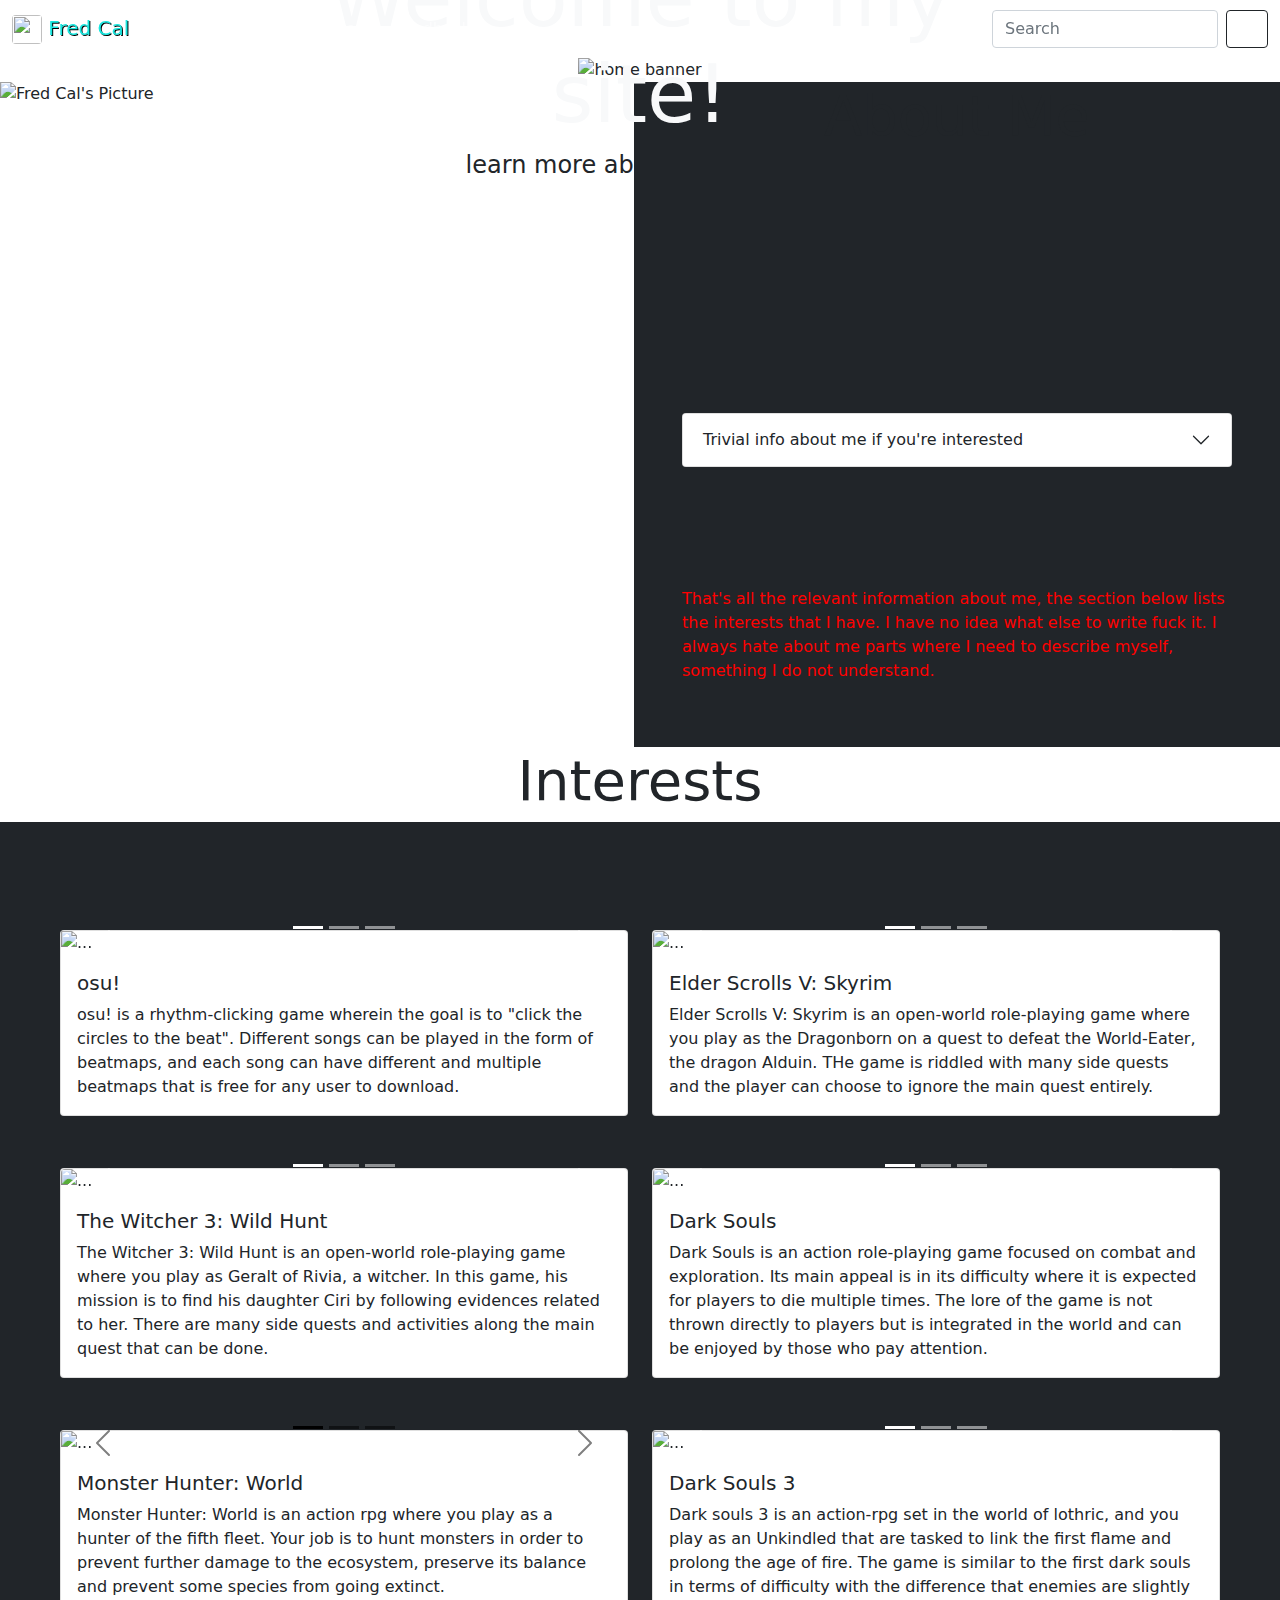
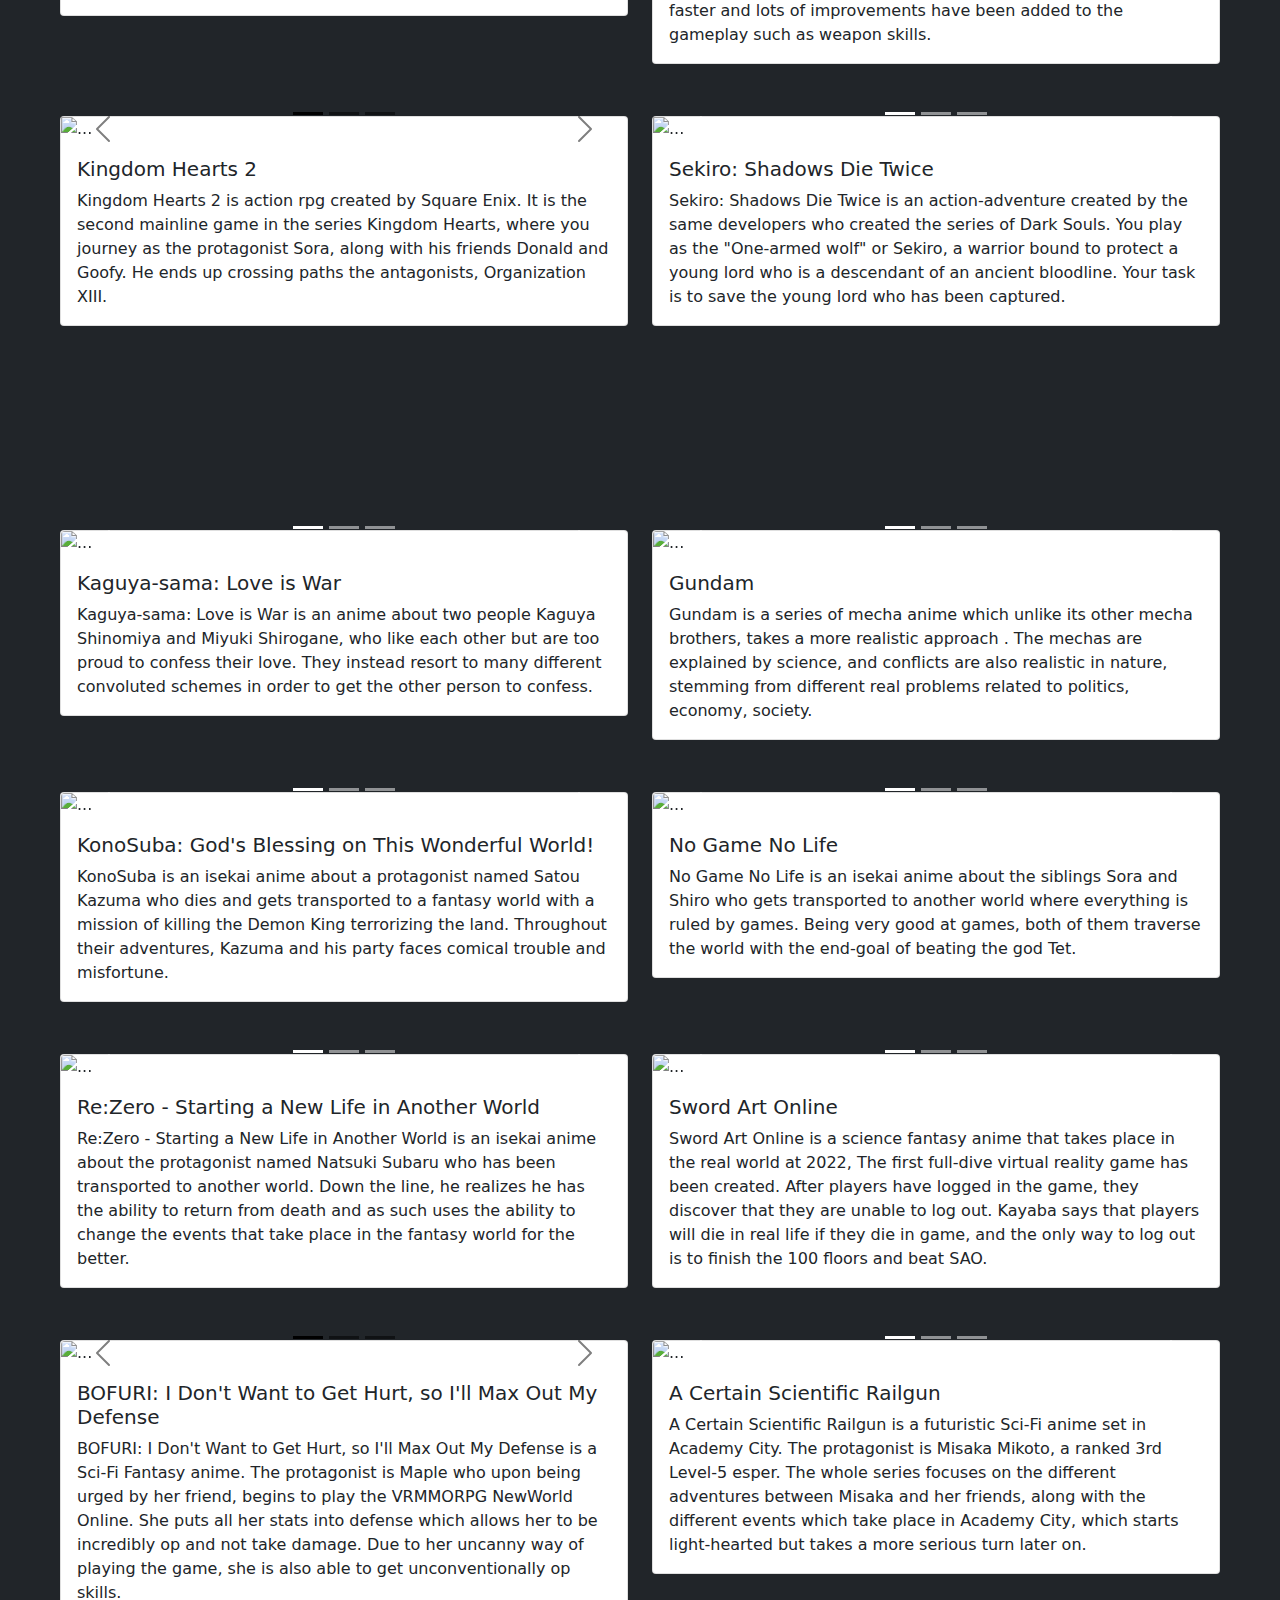
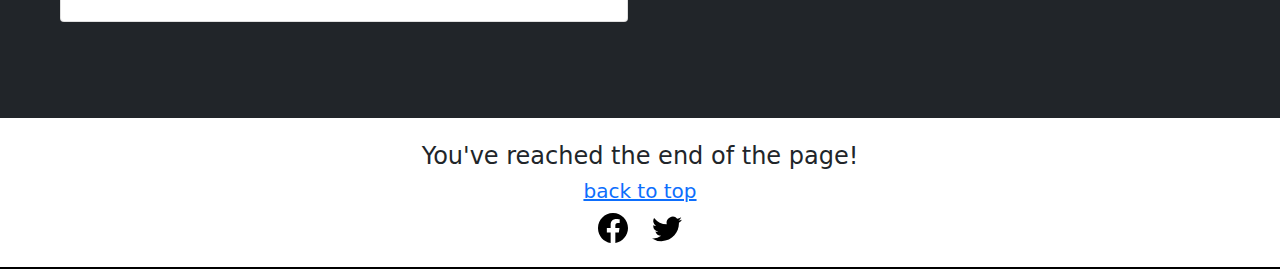
==== commit 76aae83c: "Add files via upload" ====
--- a/index.html
+++ b/index.html
@@ -37,7 +37,7 @@
 	</head>
 	<body class="txt-light mytxt mybg">
 		<a id="home"></a>
-		 <nav id="navbar "class="navbar navbar-expand-lg sticky-top navbar-dark myNav">
+		<nav id="navbar "class="navbar navbar-expand-lg sticky-top navbar-dark myNav">
 			<div class="container-fluid">
 				<a class="navbar-brand" href="index.html" style="color: #17e7df; text-shadow: 1px 1px black;">
 					<img src="icon/logo.png" width="30" height="29" class="d-inline-block border-2 align-text-center rounded">
@@ -72,18 +72,82 @@
 				</form>
 			</div>
 		</nav>
+		
 		<div class="container-fluid px-0 mybg">
 			<div class="row text-center">
 				<div class="col-12 position-relative">
 					<img src="images/home-banner.jpg" class="img-fluid" alt="home banner">
 					<div class="position-absolute top-50 start-50 translate-middle">
 						<h1 class="display-1 text-light">Welcome to my <span class="spnStyle">site!</span></h1>
-						<h4 class="txtSubtitle">learn more about yours truly.</span></h1>
+						<h4 class="txtSubtitle">learn more about yours truly.</h4>
 					</div>
 				</div>
 			</div>
 		</div>
-		<div class="container-fluid px-0 mybg">
+		
+		<div class="container-fluid ps-0">
+			<div class="row">
+				<div class="col-6 pe-0">
+					<img src="images/Fred-Portrait.jpg" class="img-fluid" alt="Fred Cal's Picture">
+				</div>
+				<div class="col-6 bg-dark">
+					<div class="row">
+						<div class="col-12 mybg">
+							<h1 class="display-4 text-center" id="about-me">About <span class="spnStyle">Me<span></h1>
+						</div>
+						<div class="col-12 p-5 bg-dark">
+							<p class="subtxt txt-justify">
+								Hello! I am John Wilmar Fredrick E. Calaguan, but you can call me Fred. I am a student in Lyceum of the Philippines Cavite, 
+								currently studying Computer Science. I am still not completely set on what I want to do, but my aim is to either become a game developer, or back-end
+								developer. Even so, I can say that I will try my best in whatever I am doing.
+							</p>
+						</div>
+						<div class="col-12 px-5 pb-5">
+							<div class="accordion position-relative" id="accordionInfo">
+								<div class="accordion-item myAcc">
+									<h2 class="accordion-header" id="head">
+										<button class="accordion-button collapsed myAccButton mybg" type="button" data-bs-toggle="collapse" data-bs-target="#collapse" aria-expanded="false" aria-controls="collapse">
+											Trivial info about me if you're interested
+										</button>
+									</h2>
+									<div id="collapse" class="accordion-collapse collapse" aria-labelled-by="head" data-bs-parent="#accordionInfo">
+										<div class="accordion-body">
+											<div class="row">
+												<div class="col-6">
+													<p>
+													Age: 19<br>
+													Birthday: April 22, 2002<br>
+													Zodiac sign: Taurus<br>
+													Blood type: AB<br>
+													Mother: Marites E. Calaguan<br>
+													Father: Wilfredo O. Calaguan<br>
+													</p>
+												</div>
+												<div class="col-6">
+													<p>
+													Favorite food: Fried Rice<br>
+													Favorite color: Black<br>
+													Likes: gaming, eating, money<br>
+													Dislikes: work<br>
+													</p>
+												</div>
+											</div>
+										</div>
+									</div>
+								</div>
+							</div>
+						</div>
+						<div class="col-12 p-5 mt-4">
+							<p class="subtxt txt-justify" style="color: red;">
+								That's all the relevant information about me, the section below lists the interests that I have. I have no idea what else to write fuck it. I always hate about me parts where I need to describe myself, something I do not understand.
+							</p>
+						</div>
+					</div>
+				</div>
+			</div>
+		</div>
+		
+		<!--div class="container-fluid px-0 mybg">
 			<div class="row">
 				<div class="col-6 pe-0">
 					<img src="images/Fred-Portrait.jpg" class="img-fluid" alt="Fred Cal's Picture">
@@ -94,10 +158,9 @@
 							<h1 class="display-4 text-center scroll" id="about-me">About <span class="spnStyle">Me<span></h1>
 						</div>
 						<div class="col-12 p-5 mt-4">
-							<p class="subtxt txt-justify" style="color: red;"">Hello! I am John Wilmar Fredrick E. Calaguan, but you can call me Fred. I am a student in Lyceum of the Philippines Cavite, 
+							<p class="subtxt txt-justify" style="color: red;">Hello! I am John Wilmar Fredrick E. Calaguan, but you can call me Fred. I am a student in Lyceum of the Philippines Cavite, 
 								currently studying Computer Science. I am still not completely set on what I want to do, but my aim is to either become a game developer, or back-end
-								developer. Even so, I can say that I will try my best in whatever I am doing.
-							</p>
+								developer. Even so, I can say that I will try my best in whatever I am doing.</p>
 						</div>
 						<div class="col-12 px-5 pb-5">
 							<div class="accordion position-relative" id="accordionInfo">
@@ -135,18 +198,18 @@
 							</div>
 						</div>
 						<div class="col-12 p-5 mt-4">
-							<p class="subtxt txt-justify" style="color: red;">That's all the relevant information about me, the section below lists the interests that I have. I have no idea what else to write fuck it. I always hate about me parts where I need to describe myself, something I do not understand. jeiuhiosehtgoiheiogthosieghiosehgoieshiotheuithoeih
+							<p class="subtxt txt-justify" style="color: red;">That's all the relevant information about me, the section below lists the interests that I have. I have no idea what else to write fuck it. I always hate about me parts where I need to describe myself, something I do not understand.
 							</p>
 						</div>
 					</div>
 				</div>
 			</div>
-			
-		</div>	
+		</div-->	
+		
 		<div class="container-fluid mybg">
 			<div class="row p-0">
 				<div class="col">
-					<h1 class="display-4 text-center spnStyle scroll mybg" id="interests">Interests</h1>
+					<h1 class="display-4 text-center spnStyle mybg" id="interests">Interests</h1>
 				</div>
 			</div>
 			<div class="row bg-dark p-5">
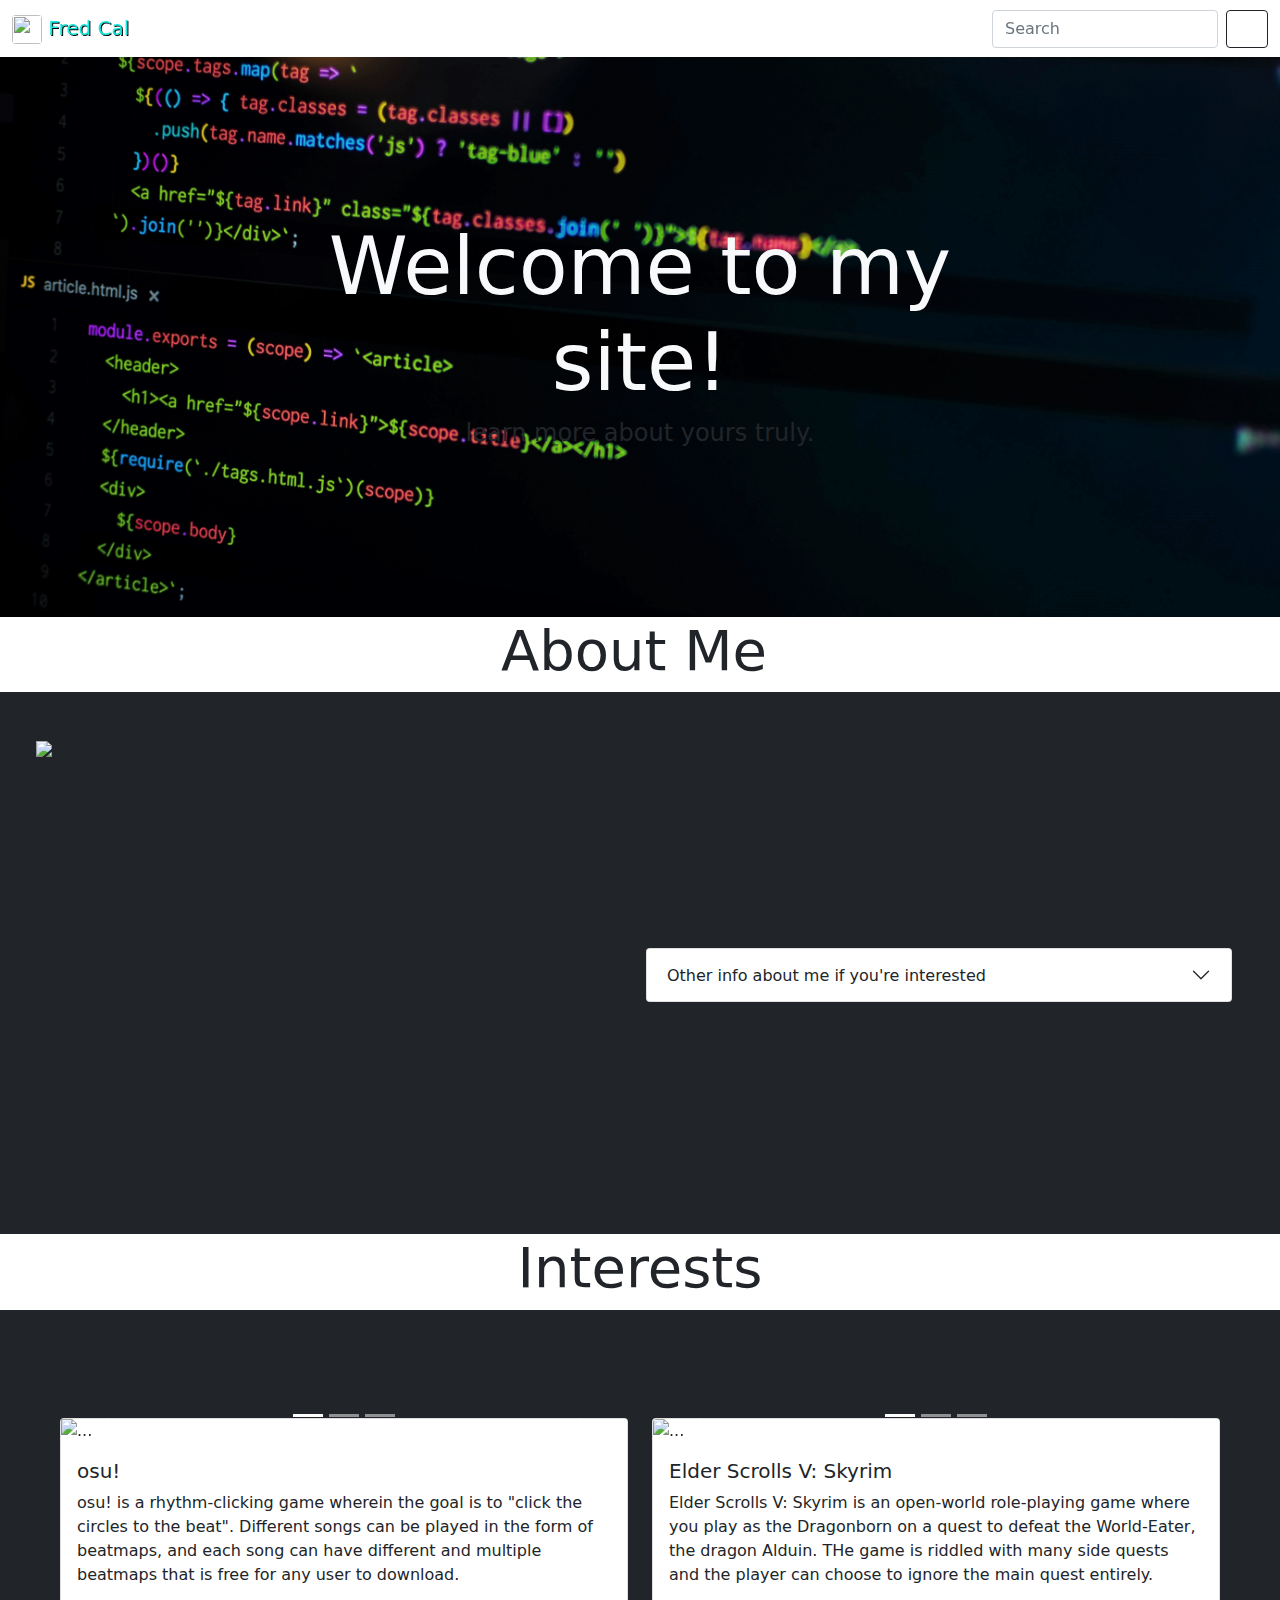
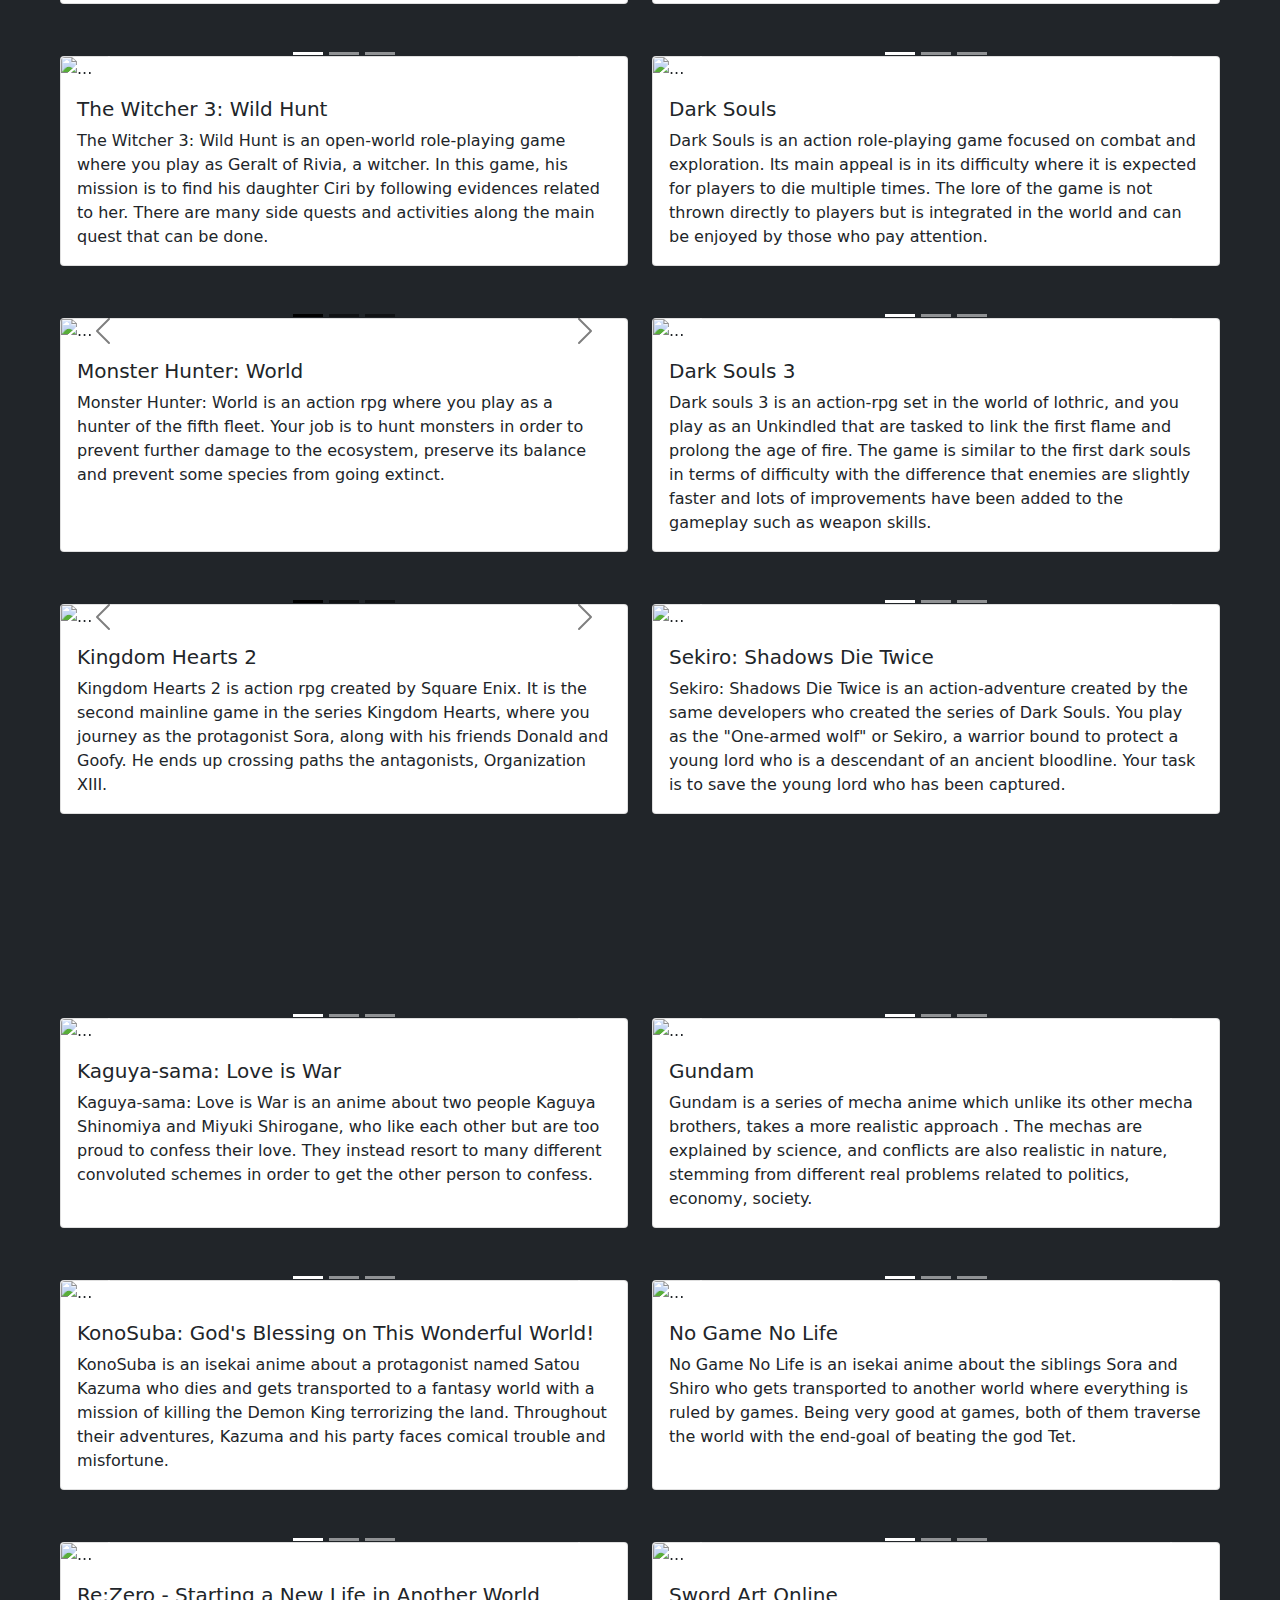
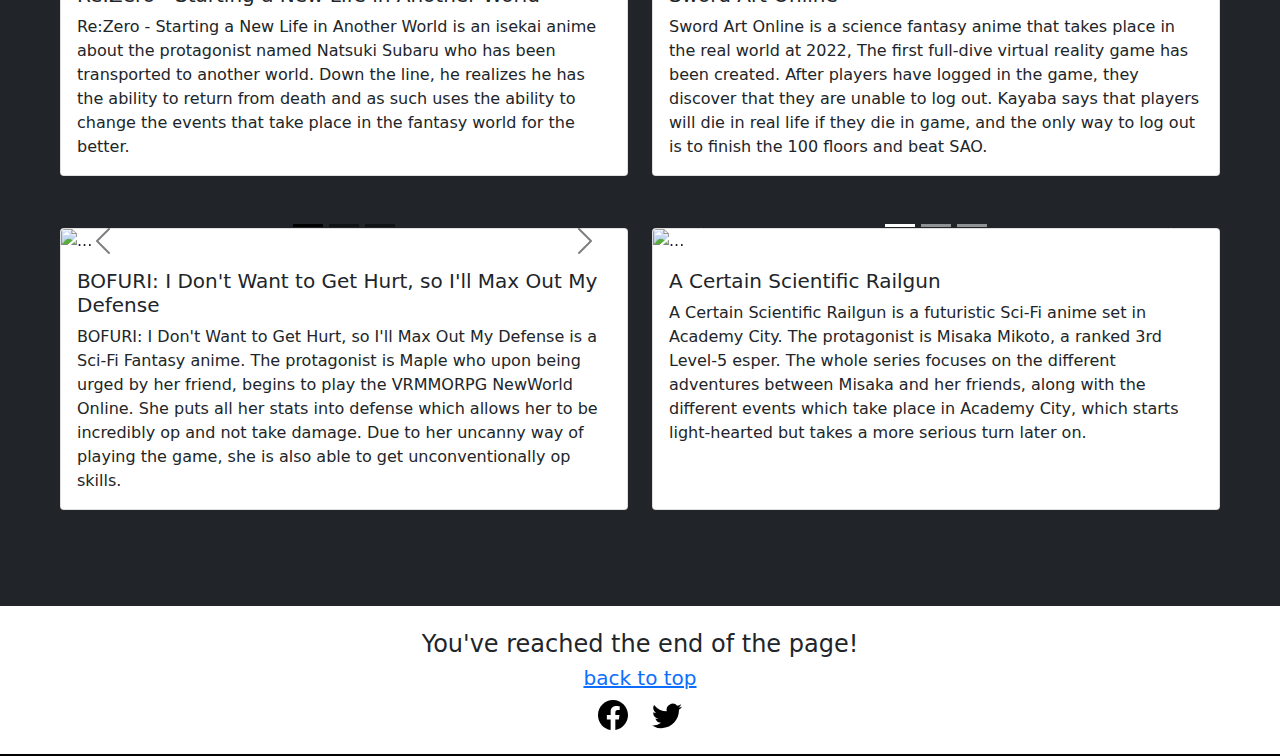
==== commit 03278dcf: "Update index.html" ====
--- a/index.html
+++ b/index.html
@@ -62,7 +62,7 @@
 						</li>
 					</ul>
 				</div>
-				<form class="d-flex">
+				<form class="d-flex justify-content-end">
 					<input class="form-control me-2 mytxtbox" type="search" placeholder="Search" aria-label="Search">
 					<button class="btn btn-outline-dark mybtn" type="submit">
 						<svg xmlns="http://www.w3.org/2000/svg" width="16" height="16" fill="white" class="bi bi-search" viewBox="0 0 16 16">
@@ -78,7 +78,7 @@
 				<div class="col-12 position-relative">
 					<img src="images/home-banner.jpg" class="img-fluid" alt="home banner">
 					<div class="position-absolute top-50 start-50 translate-middle">
-						<h1 class="display-1 text-light">Welcome to my <span class="spnStyle">site!</span></h1>
+						<h1 class="display-1 text-light title">Welcome to my <span class="spnStyle">site!</span></h1>
 						<h4 class="txtSubtitle">learn more about yours truly.</h4>
 					</div>
 				</div>
@@ -87,27 +87,27 @@
 		
 		<div class="container-fluid ps-0">
 			<div class="row">
-				<div class="col-6 pe-0">
-					<img src="images/Fred-Portrait.jpg" class="img-fluid" alt="Fred Cal's Picture">
-				</div>
-				<div class="col-6 bg-dark">
+				<div class="col-12 mybg">
+					<h1 class="display-4 text-center" id="about-me">About <span class="spnStyle">Me<span></h1>
+				</div>
+				<div class="col-xl-6 p-5 bg-dark">
+					<img src="images/Fred-Portrait.jpg" class="img-fluid myImg" alt="Fred Cal's Picture">
+				</div>
+				<div class="col-xl-6 pe-5 py-5 bg-dark d-flex align-items-center myMargin">
 					<div class="row">
-						<div class="col-12 mybg">
-							<h1 class="display-4 text-center" id="about-me">About <span class="spnStyle">Me<span></h1>
-						</div>
-						<div class="col-12 p-5 bg-dark">
+						<div class="col-12 pb-5 bg-dark">
 							<p class="subtxt txt-justify">
-								Hello! I am John Wilmar Fredrick E. Calaguan, but you can call me Fred. I am a student in Lyceum of the Philippines Cavite, 
-								currently studying Computer Science. I am still not completely set on what I want to do, but my aim is to either become a game developer, or back-end
-								developer. Even so, I can say that I will try my best in whatever I am doing.
+								Hello! My name is John Wilmar Fredrick E. Calaguan, but you can call me Fred. I am a student in Lyceum of the Philippines Cavite, 
+								currently studying Computer Science. I am still not completely set on what I want to do in the future, but my plan is to either 
+								become a game developer, back-end developer or front-end-developer. Even so, I can say that I still try my best in whatever I do.
 							</p>
 						</div>
-						<div class="col-12 px-5 pb-5">
+						<div class="col-12 pb-5">
 							<div class="accordion position-relative" id="accordionInfo">
 								<div class="accordion-item myAcc">
 									<h2 class="accordion-header" id="head">
 										<button class="accordion-button collapsed myAccButton mybg" type="button" data-bs-toggle="collapse" data-bs-target="#collapse" aria-expanded="false" aria-controls="collapse">
-											Trivial info about me if you're interested
+											Other info about me if you're interested
 										</button>
 									</h2>
 									<div id="collapse" class="accordion-collapse collapse" aria-labelled-by="head" data-bs-parent="#accordionInfo">
@@ -128,7 +128,7 @@
 													Favorite food: Fried Rice<br>
 													Favorite color: Black<br>
 													Likes: gaming, eating, money<br>
-													Dislikes: work<br>
+													Dislikes: lagging, work<br>
 													</p>
 												</div>
 											</div>
@@ -137,74 +137,15 @@
 								</div>
 							</div>
 						</div>
-						<div class="col-12 p-5 mt-4">
-							<p class="subtxt txt-justify" style="color: red;">
-								That's all the relevant information about me, the section below lists the interests that I have. I have no idea what else to write fuck it. I always hate about me parts where I need to describe myself, something I do not understand.
+						<div class="col-12 pt-5 mt-4">
+							<p class="subtxt txt-justify">
+								That's all the relevant information about me, the section below lists the interests that I have.
 							</p>
 						</div>
 					</div>
 				</div>
 			</div>
 		</div>
-		
-		<!--div class="container-fluid px-0 mybg">
-			<div class="row">
-				<div class="col-6 pe-0">
-					<img src="images/Fred-Portrait.jpg" class="img-fluid" alt="Fred Cal's Picture">
-				</div>
-				<div class="col-6 bg-dark">
-					<div class="row">
-						<div class="col-12 mybg">
-							<h1 class="display-4 text-center scroll" id="about-me">About <span class="spnStyle">Me<span></h1>
-						</div>
-						<div class="col-12 p-5 mt-4">
-							<p class="subtxt txt-justify" style="color: red;">Hello! I am John Wilmar Fredrick E. Calaguan, but you can call me Fred. I am a student in Lyceum of the Philippines Cavite, 
-								currently studying Computer Science. I am still not completely set on what I want to do, but my aim is to either become a game developer, or back-end
-								developer. Even so, I can say that I will try my best in whatever I am doing.</p>
-						</div>
-						<div class="col-12 px-5 pb-5">
-							<div class="accordion position-relative" id="accordionInfo">
-								<div class="accordion-item myAcc">
-									<h2 class="accordion-header" id="head">
-										<button class="accordion-button collapsed myAccButton mybg" type="button" data-bs-toggle="collapse" data-bs-target="#collapse" aria-expanded="false" aria-controls="collapse">
-											trivial info about me if you're interested
-										</button>
-									</h2>
-									<div id="collapse" class="accordion-collapse collapse" aria-labelledby="head" data-bs-parent="#accordionInfo">
-										<div class="accordion-body">
-											<div class="row">
-												<div class="col-6">
-													<p>
-													Age: 19<br>
-													Birthday: April 22, 2002<br>
-													Zodiac sign: Taurus<br>
-													Blood type: AB<br>
-													Mother: Marites E. Calaguan<br>
-													Father: Wilfredo O. Calaguan<br>
-													</p>
-												</div>
-												<div class="col-6">
-													<p>
-													Favorite food: Fried Rice<br>
-													Favorite color: Black<br>
-													Likes: gaming, eating, money<br>
-													Dislikes: work<br>
-													</p>
-												</div>
-											</div>
-										</div>
-									</div>
-								</div>
-							</div>
-						</div>
-						<div class="col-12 p-5 mt-4">
-							<p class="subtxt txt-justify" style="color: red;">That's all the relevant information about me, the section below lists the interests that I have. I have no idea what else to write fuck it. I always hate about me parts where I need to describe myself, something I do not understand.
-							</p>
-						</div>
-					</div>
-				</div>
-			</div>
-		</div-->	
 		
 		<div class="container-fluid mybg">
 			<div class="row p-0">
@@ -215,7 +156,7 @@
 			<div class="row bg-dark p-5">
 				<h1 class="display-7 spnStyle">Favorite Games:</h1>
 				<div class="col-md-6 mb-5 mt-1">
-					<div class="card myCardSize">
+					<div class="card myCardSize h-100">
 						<div id="carouselOsu" class="carousel slide" data-bs-ride="true" data-bs-interval="7000">
 							<div class="carousel-indicators">
 								<button type="button" data-bs-target="#carouselOsu" data-bs-slide-to="0" class="active" aria-current="true" aria-label="Slide 1"></button>
@@ -249,7 +190,7 @@
 					</div>
 				</div>
 				<div class="col-md-6 mb-5 mt-1">
-					<div class="card myCardSize">
+					<div class="card myCardSize h-100">
 						<div id="carouselSkyrim" class="carousel slide card-img-top" data-bs-ride="true" data-bs-interval="7000">
 							<div class="carousel-indicators">
 								<button type="button" data-bs-target="#carouselSkyrim" data-bs-slide-to="0" class="active" aria-current="true" aria-label="Slide 1"></button>
@@ -283,7 +224,7 @@
 					</div>
 				</div>
 				<div class="col-md-6 mb-5 mt-1">
-					<div class="card myCardSize">
+					<div class="card myCardSize h-100">
 						<div id="carouselWitcher" class="carousel slide card-img-top" data-bs-ride="true" data-bs-interval="7000">
 							<div class="carousel-indicators">
 								<button type="button" data-bs-target="#carouselWitcher" data-bs-slide-to="0" class="active" aria-current="true" aria-label="Slide 1"></button>
@@ -317,7 +258,7 @@
 					</div>
 				</div>
 				<div class="col-md-6 mb-5 mt-1">
-					<div class="card myCardSize">
+					<div class="card myCardSize h-100">
 						<div id="carouselSouls" class="carousel slide card-img-top" data-bs-ride="true" data-bs-interval="7000">
 							<div class="carousel-indicators">
 								<button type="button" data-bs-target="#carouselSouls" data-bs-slide-to="0" class="active" aria-current="true" aria-label="Slide 1"></button>
@@ -351,7 +292,7 @@
 					</div>
 				</div>
 				<div class="col-md-6 mb-5 mt-1">
-					<div class="card myCardSize">
+					<div class="card myCardSize h-100">
 						<div id="carouselmhw" class="carousel carousel-dark slide card-img-top" data-bs-ride="true" data-bs-interval="7000">
 							<div class="carousel-indicators">
 								<button type="button" data-bs-target="#carouselmhw" data-bs-slide-to="0" class="active" aria-current="true" aria-label="Slide 1"></button>
@@ -385,7 +326,7 @@
 					</div>
 				</div>
 				<div class="col-md-6 mb-5 mt-1">
-					<div class="card myCardSize">
+					<div class="card myCardSize h-100">
 						<div id="carouselds3" class="carousel slide card-img-top" data-bs-ride="true" data-bs-interval="7000">
 							<div class="carousel-indicators">
 								<button type="button" data-bs-target="#carouselds3" data-bs-slide-to="0" class="active" aria-current="true" aria-label="Slide 1"></button>
@@ -419,7 +360,7 @@
 					</div>
 				</div>
 				<div class="col-md-6 mb-5 mt-1">
-					<div class="card myCardSize">
+					<div class="card myCardSize h-100">
 						<div id="carouselkh2" class="carousel carousel-dark slide card-img-top" data-bs-ride="true" data-bs-interval="7000">
 							<div class="carousel-indicators">
 								<button type="button" data-bs-target="#carouselkh2" data-bs-slide-to="0" class="active" aria-current="true" aria-label="Slide 1"></button>
@@ -453,7 +394,7 @@
 					</div>
 				</div>
 				<div class="col-md-6 mb-5 mt-1">
-					<div class="card myCardSize">
+					<div class="card myCardSize h-100">
 						<div id="carouselsekiro" class="carousel slide card-img-top" data-bs-ride="true" data-bs-interval="7000">
 							<div class="carousel-indicators">
 								<button type="button" data-bs-target="#carouselsekiro" data-bs-slide-to="0" class="active" aria-current="true" aria-label="Slide 1"></button>
@@ -491,7 +432,7 @@
 			<div class="row bg-dark p-5">
 				<h1 class="display-7 spnStyle">Favorite Anime:</h1>
 				<div class="col-md-6 mb-5 mt-1">
-					<div class="card myCardSize">
+					<div class="card myCardSize h-100">
 						<div id="carouselKaguya" class="carousel slide card-img-top" data-bs-ride="true" data-bs-interval="7000">
 							<div class="carousel-indicators">
 								<button type="button" data-bs-target="#carouselKaguya" data-bs-slide-to="0" class="active" aria-current="true" aria-label="Slide 1"></button>
@@ -525,7 +466,7 @@
 					</div>
 				</div>
 				<div class="col-md-6 mb-5 mt-1">
-					<div class="card myCardSize">
+					<div class="card myCardSize h-100">
 						<div id="carouselGundam" class="carousel slide card-img-top" data-bs-ride="true" data-bs-interval="7000">
 							<div class="carousel-indicators">
 								<button type="button" data-bs-target="#carouselGundam" data-bs-slide-to="0" class="active" aria-current="true" aria-label="Slide 1"></button>
@@ -559,7 +500,7 @@
 					</div>
 				</div>
 				<div class="col-md-6 mb-5 mt-1">
-					<div class="card myCardSize">
+					<div class="card myCardSize h-100">
 						<div id="carouselKonosuba" class="carousel slide card-img-top" data-bs-ride="true" data-bs-interval="7000">
 							<div class="carousel-indicators">
 								<button type="button" data-bs-target="#carouselKonosuba" data-bs-slide-to="0" class="active" aria-current="true" aria-label="Slide 1"></button>
@@ -593,7 +534,7 @@
 					</div>
 				</div>
 				<div class="col-md-6 mb-5 mt-1">
-					<div class="card myCardSize">
+					<div class="card myCardSize h-100">
 						<div id="carouselngnl" class="carousel slide card-img-top" data-bs-ride="true" data-bs-interval="7000">
 							<div class="carousel-indicators">
 								<button type="button" data-bs-target="#carouselngnl" data-bs-slide-to="0" class="active" aria-current="true" aria-label="Slide 1"></button>
@@ -627,7 +568,7 @@
 					</div>
 				</div>
 				<div class="col-md-6 mb-5 mt-1">
-					<div class="card myCardSize">
+					<div class="card myCardSize h-100">
 						<div id="carouselrezero" class="carousel slide card-img-top" data-bs-ride="true" data-bs-interval="7000">
 							<div class="carousel-indicators">
 								<button type="button" data-bs-target="#carouselrezero" data-bs-slide-to="0" class="active" aria-current="true" aria-label="Slide 1"></button>
@@ -661,7 +602,7 @@
 					</div>
 				</div>
 				<div class="col-md-6 mb-5 mt-1">
-					<div class="card myCardSize">
+					<div class="card myCardSize h-100">
 						<div id="carouselsao" class="carousel slide card-img-top" data-bs-ride="true" data-bs-interval="7000">
 							<div class="carousel-indicators">
 								<button type="button" data-bs-target="#carouselsao" data-bs-slide-to="0" class="active" aria-current="true" aria-label="Slide 1"></button>
@@ -695,7 +636,7 @@
 					</div>
 				</div>
 				<div class="col-md-6 mb-5 mt-1">
-					<div class="card myCardSize">
+					<div class="card myCardSize h-100">
 						<div id="carouselbofuri" class="carousel carousel-dark slide card-img-top" data-bs-ride="true" data-bs-interval="7000">
 							<div class="carousel-indicators">
 								<button type="button" data-bs-target="#carouselbofuri" data-bs-slide-to="0" class="active" aria-current="true" aria-label="Slide 1"></button>
@@ -729,7 +670,7 @@
 					</div>
 				</div>
 				<div class="col-md-6 mb-5 mt-1">
-					<div class="card myCardSize">
+					<div class="card myCardSize h-100">
 						<div id="carouselrailgun" class="carousel slide card-img-top" data-bs-ride="true" data-bs-interval="7000">
 							<div class="carousel-indicators">
 								<button type="button" data-bs-target="#carouselrailgun" data-bs-slide-to="0" class="active" aria-current="true" aria-label="Slide 1"></button>
@@ -790,4 +731,4 @@
 			</div>
 		</div>
 	</body>
-</html>+</html>
